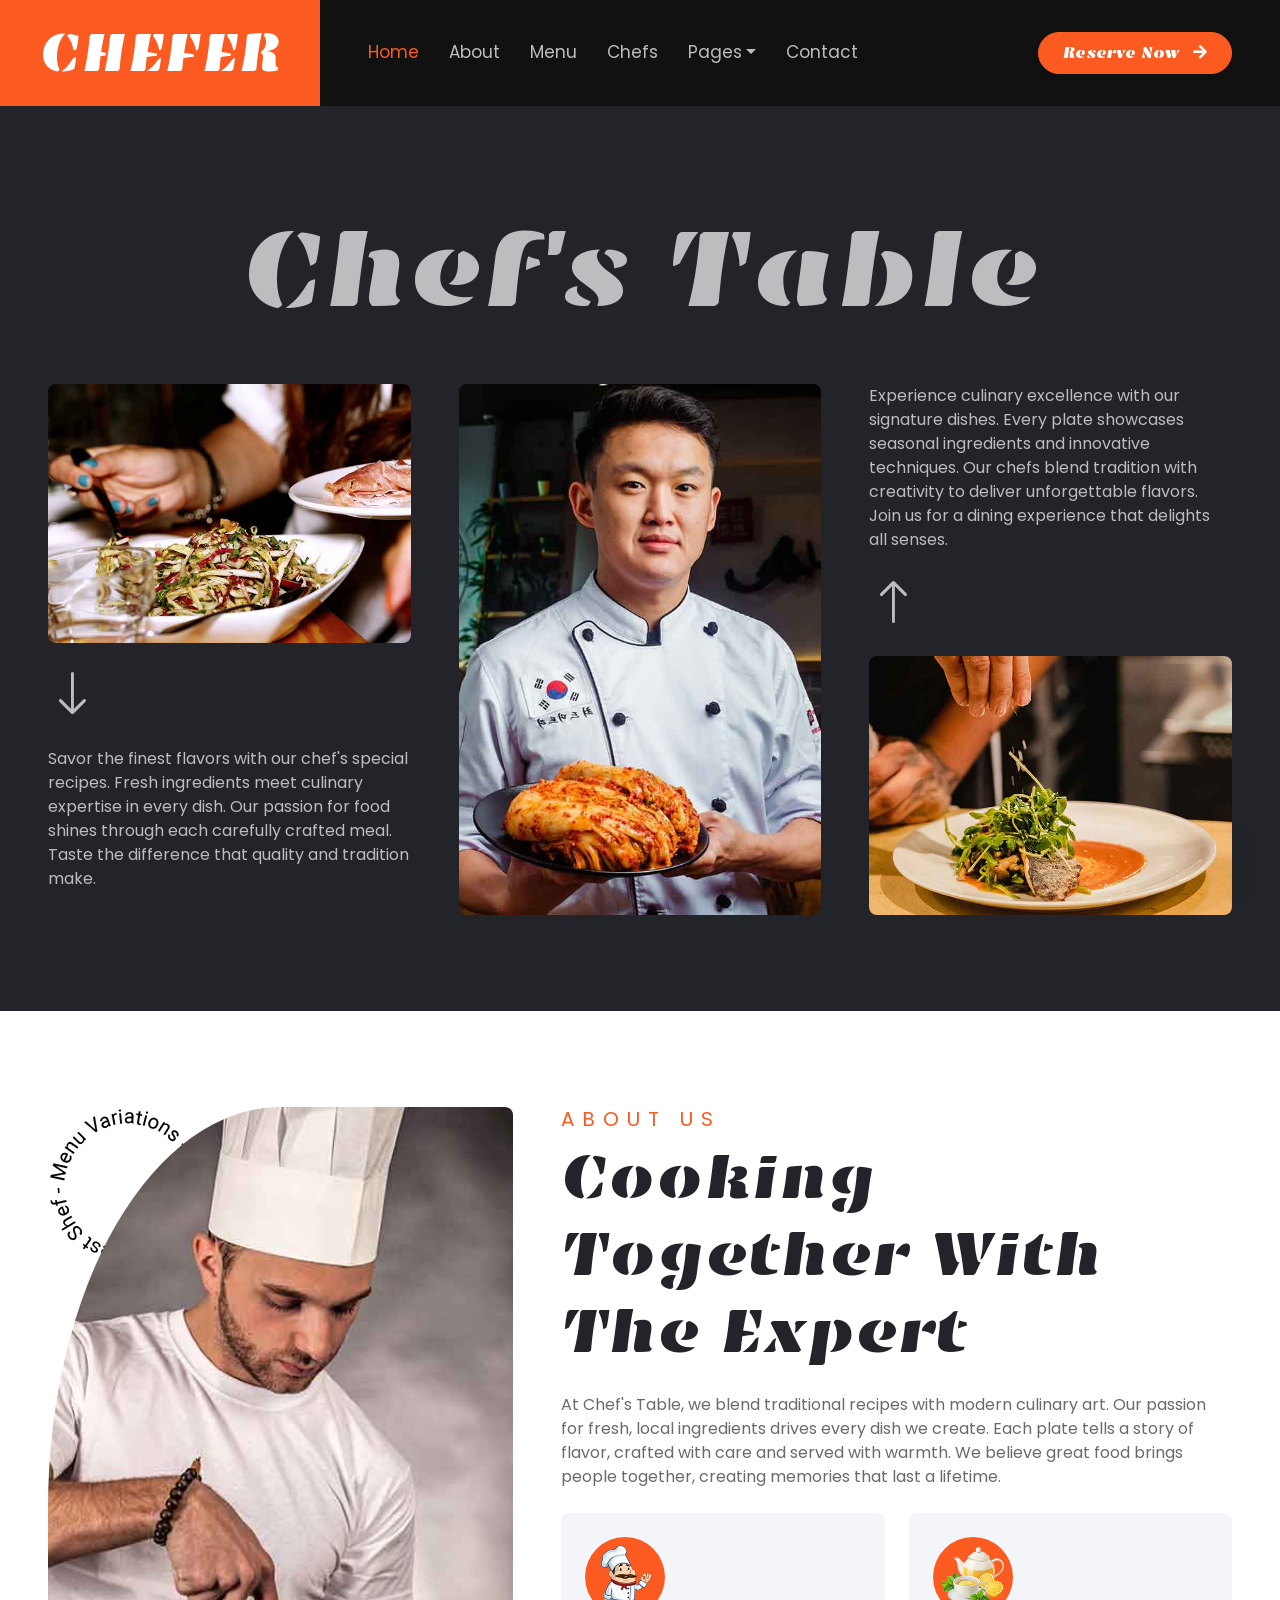
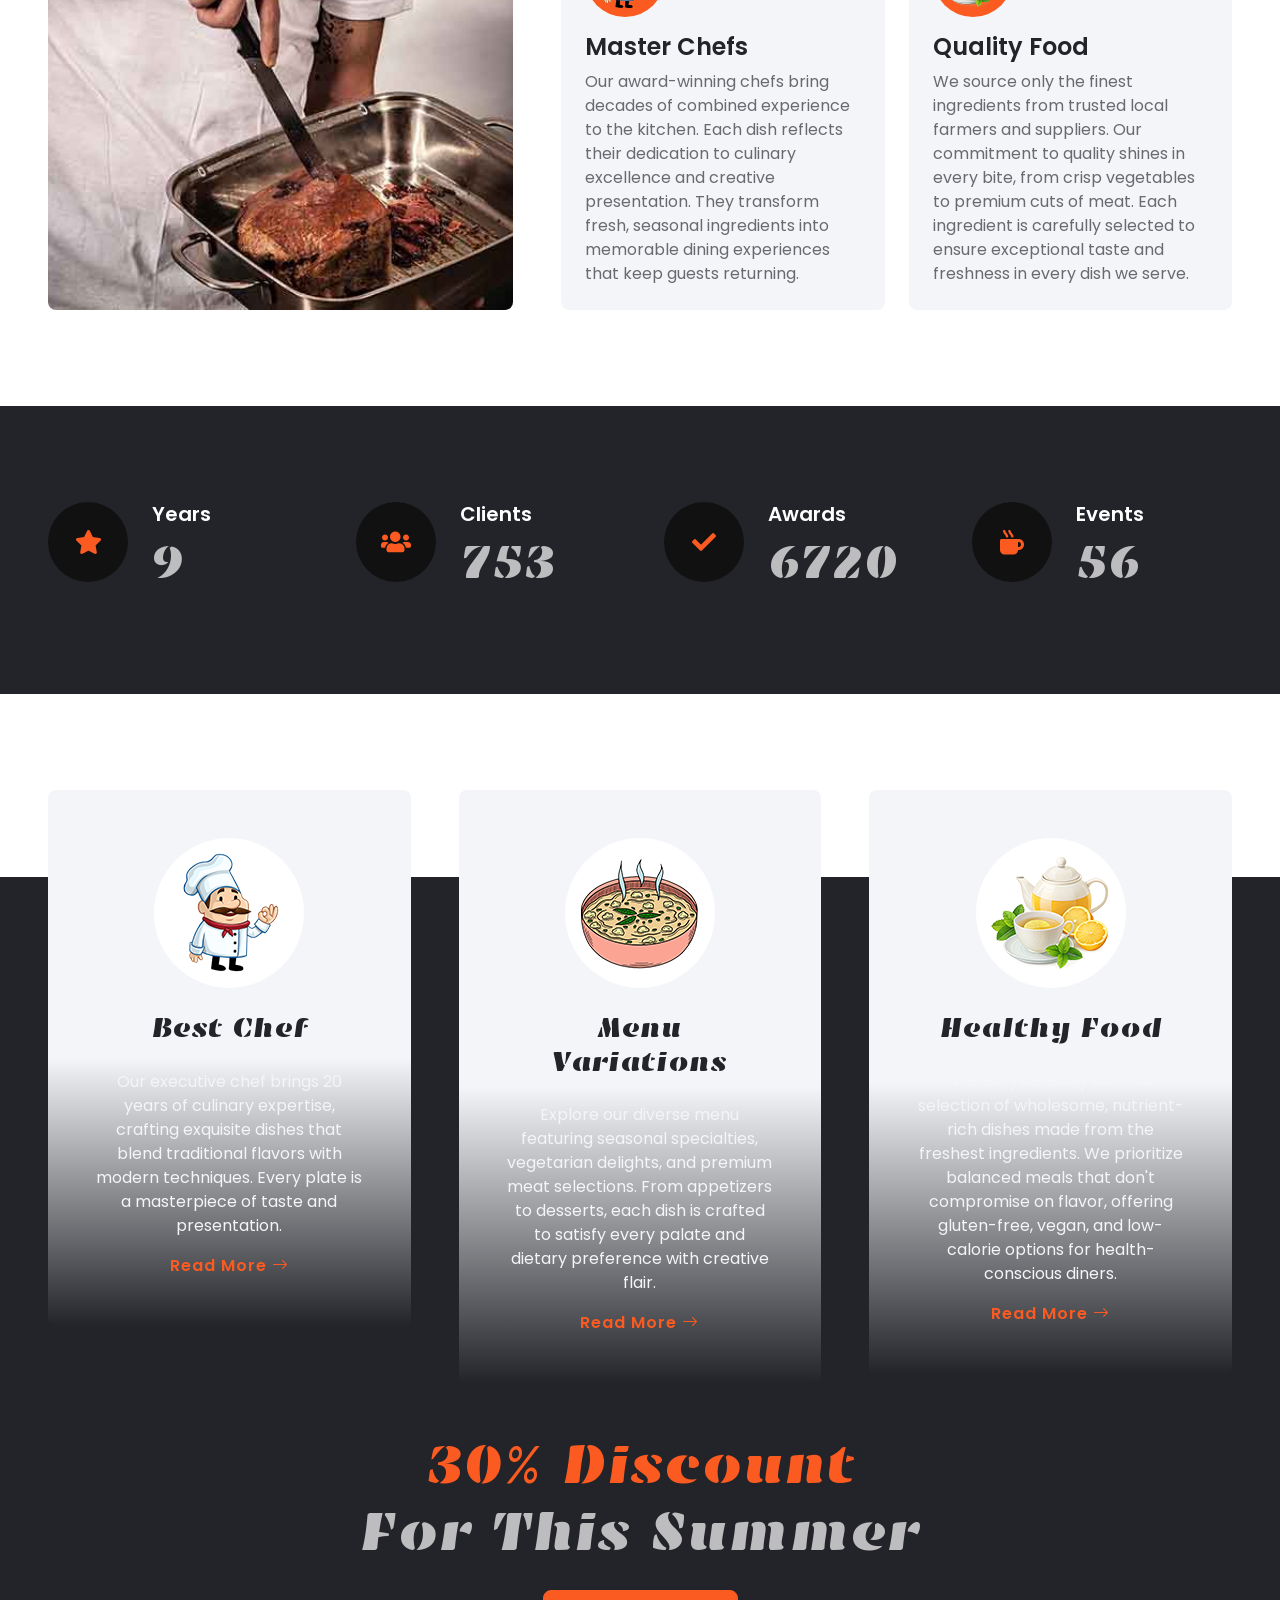
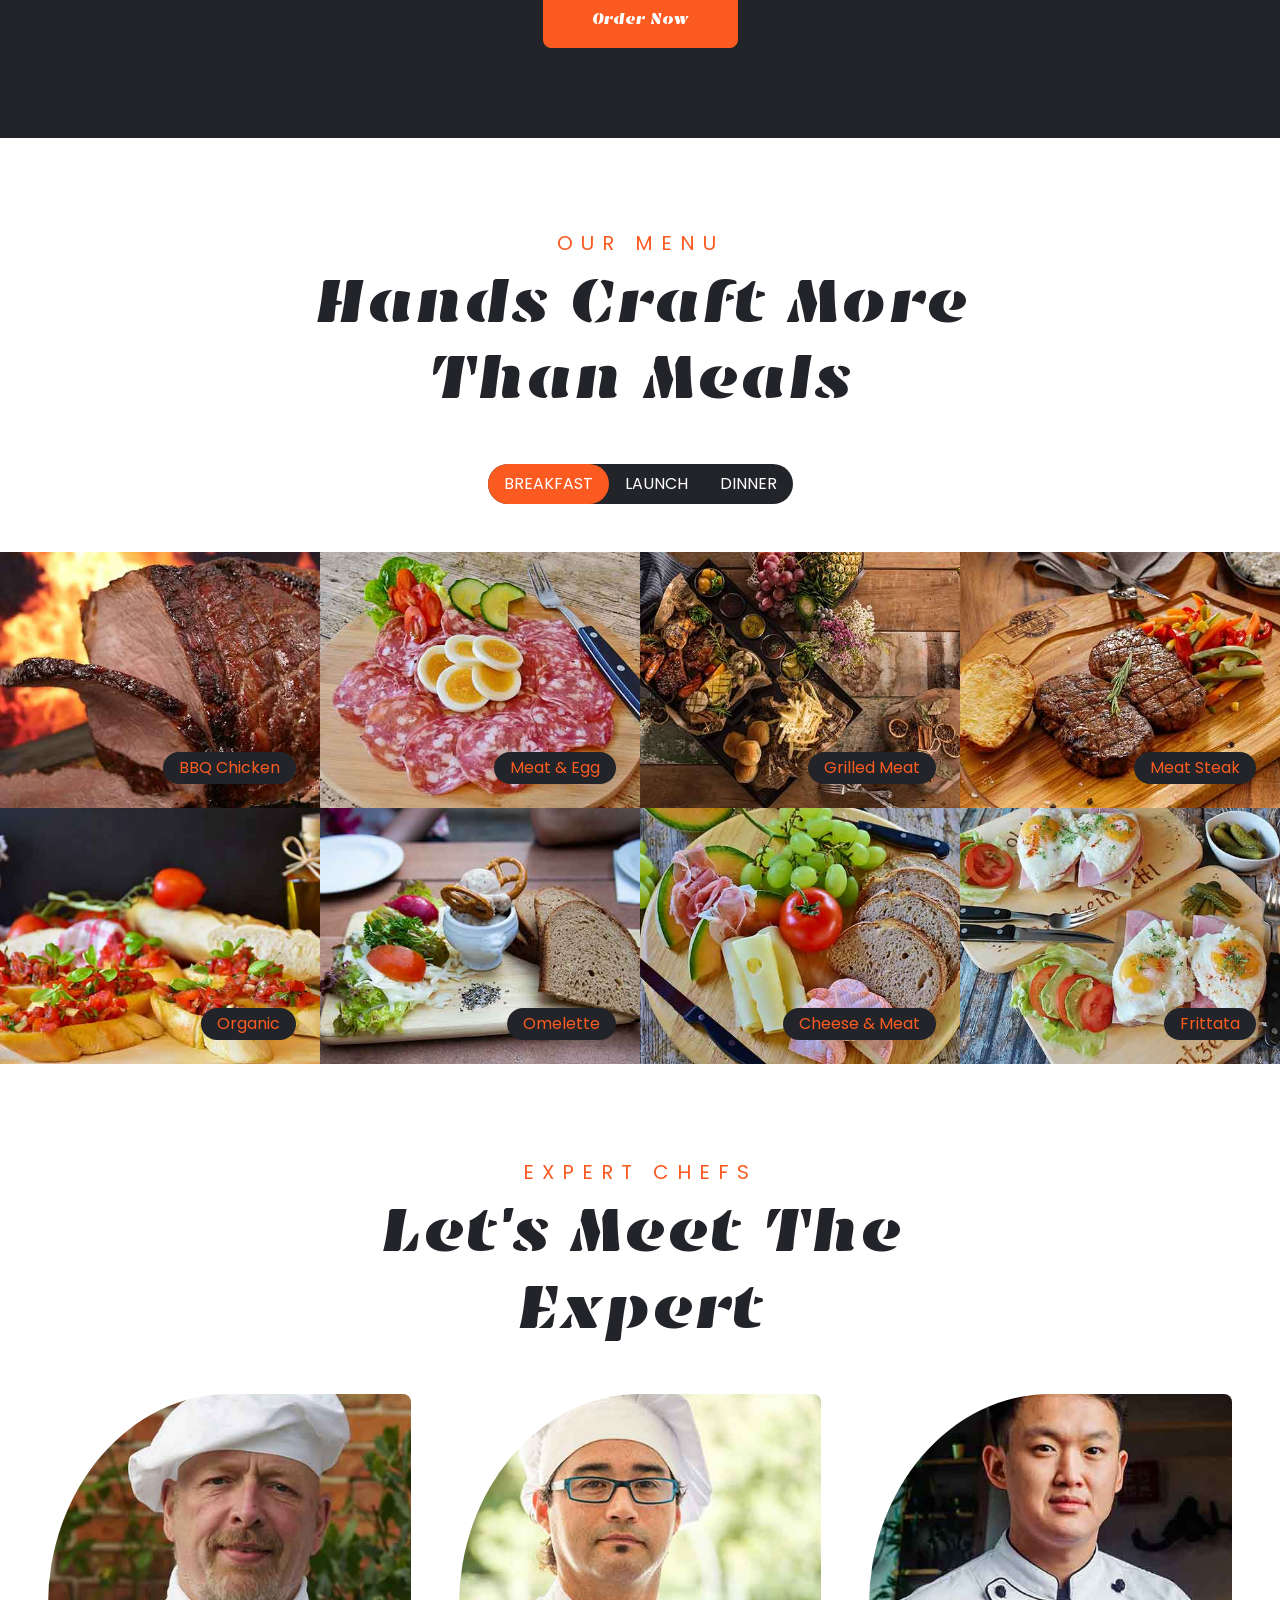
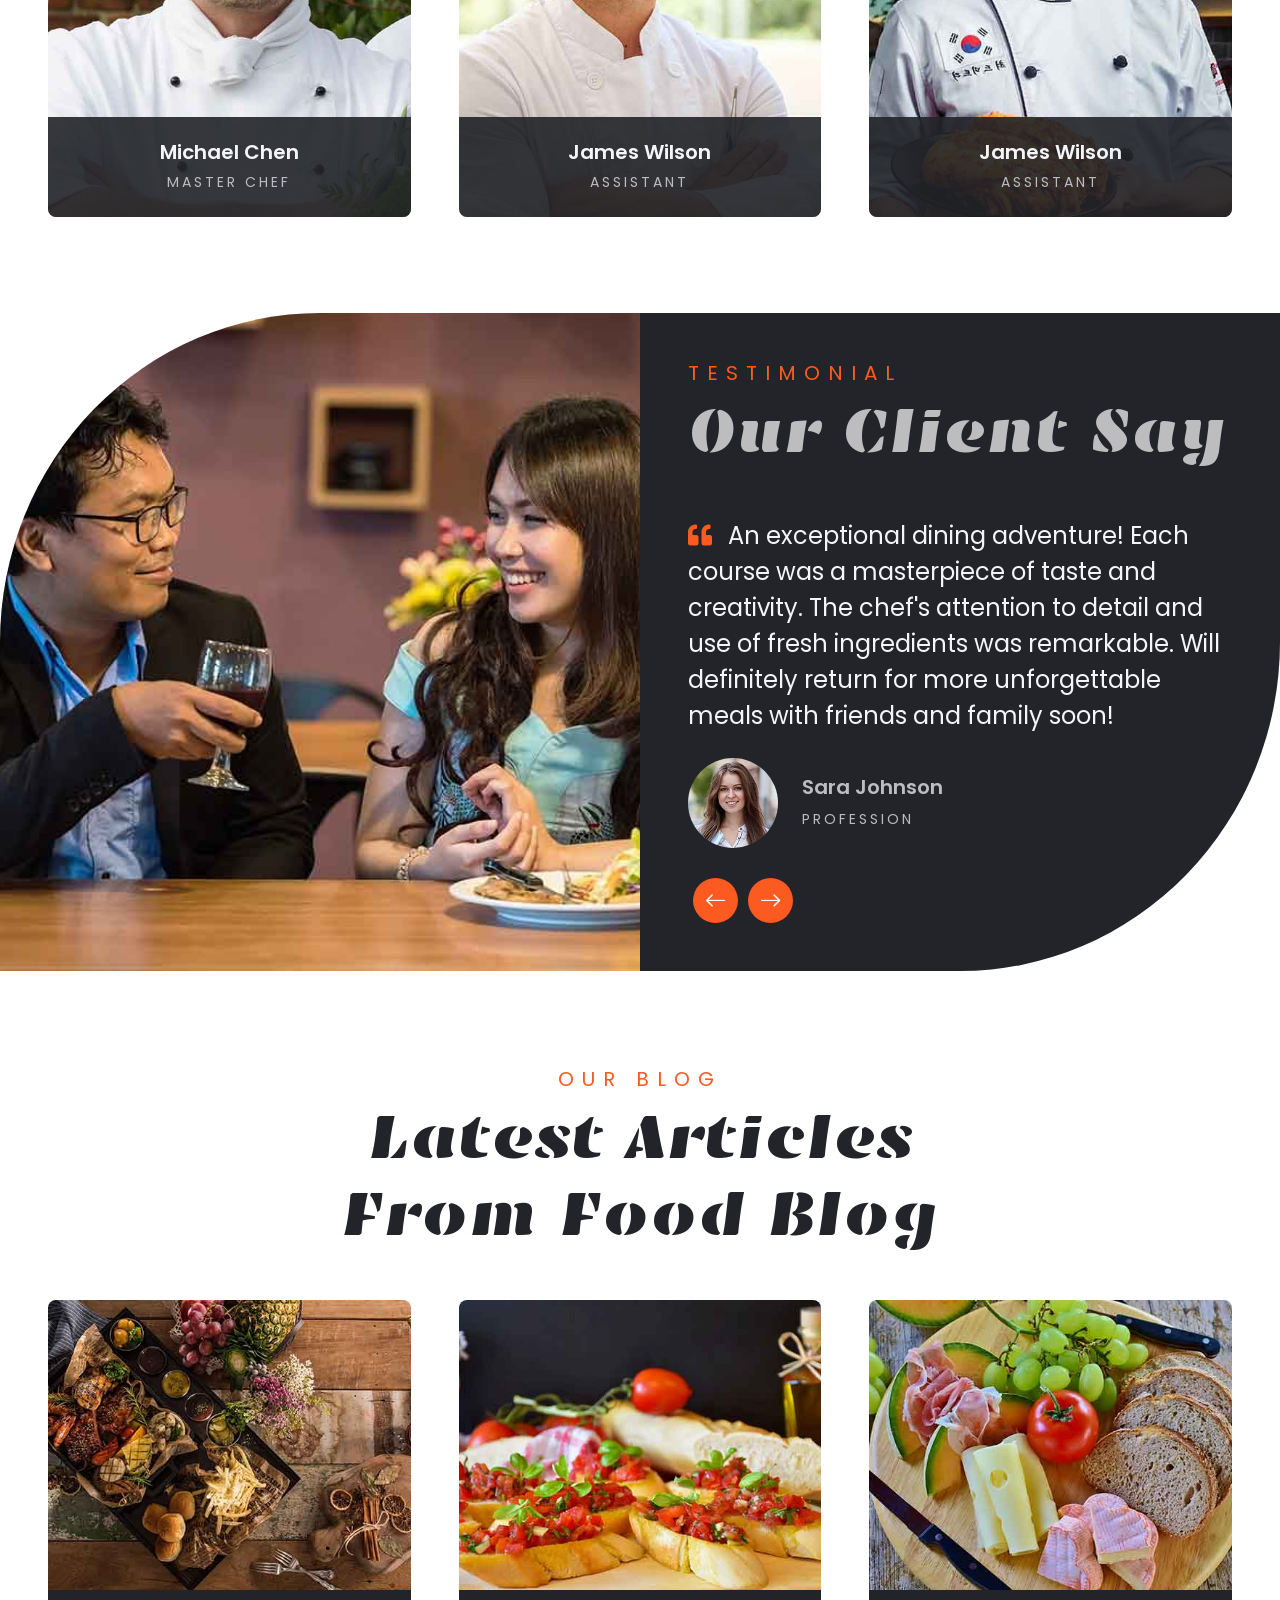
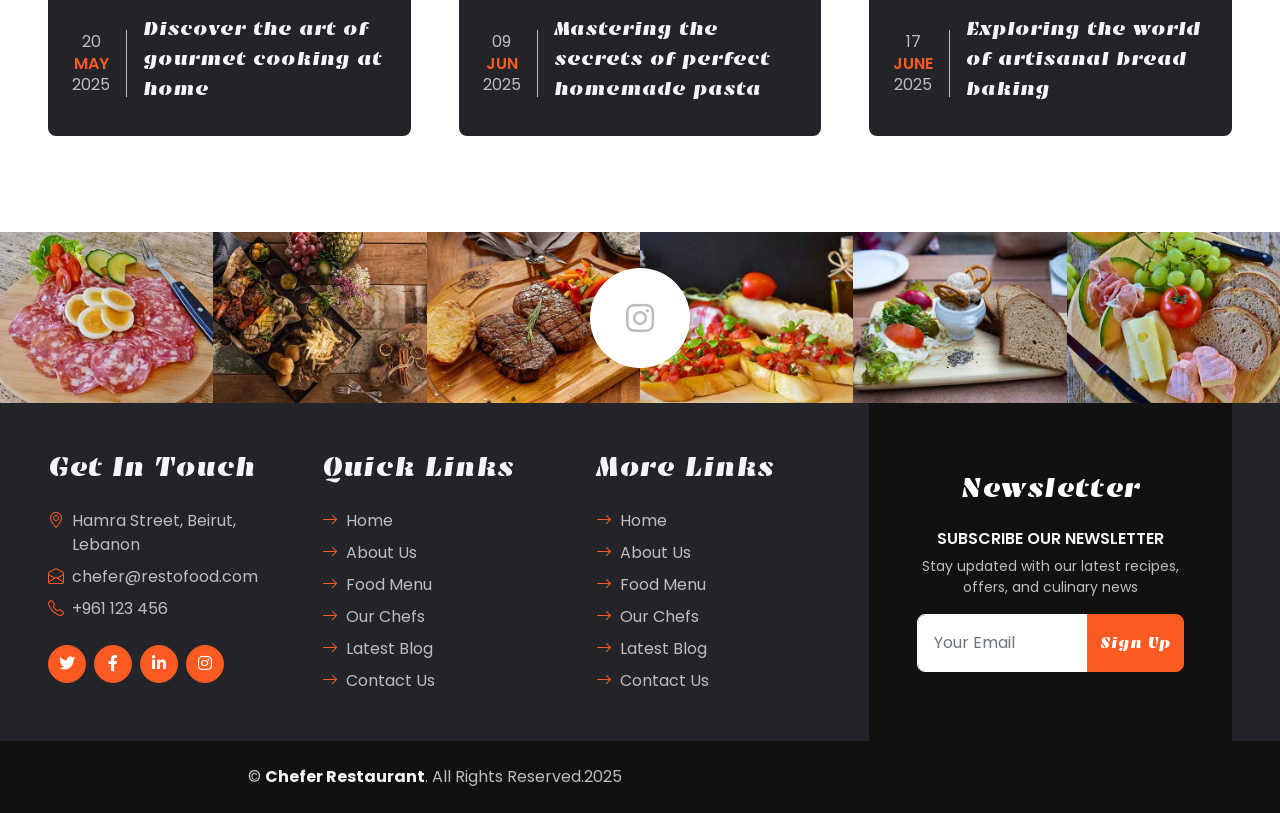
==== index.html @ e6d43dec "Initial commit" ====
<!DOCTYPE html>
<html lang="en">

<head>

    <meta charset="utf-8">
    <title>Chefer | Restaurant</title>
    <meta content="width=device-width, initial-scale=1.0" name="viewport">
    <meta content="Chefer, restaurant, fine dining, lebanese cuisine, middle eastern food, gourmet food, restaurant in [Your City], best restaurant, authentic lebanese food" name="keywords">
    <meta content="Chefer Restaurant - Experience authentic Lebanese cuisine with a modern twist. A culinary journey through the rich flavors of the Middle East." name="description">


    <!-- Favicon -->
    <link href="img/favicon.ico" rel="icon">

    <!-- Google Web Fonts -->
    <link rel="preconnect" href="https://fonts.googleapis.com">
    <link rel="preconnect" href="https://fonts.gstatic.com" crossorigin>
    <link href="https://fonts.googleapis.com/css2?family=Emblema+One&family=Poppins:wght@400;600&display=swap"
        rel="stylesheet">

    <!-- Icon Font Stylesheet -->
    <link href="https://cdnjs.cloudflare.com/ajax/libs/font-awesome/5.15.0/css/all.min.css" rel="stylesheet">
    <link href="https://cdn.jsdelivr.net/npm/bootstrap-icons@1.4.1/font/bootstrap-icons.css" rel="stylesheet">

    <!-- Libraries Stylesheet -->
    <link href="lib/animate/animate.min.css" rel="stylesheet">
    <link href="lib/owlcarousel/assets/owl.carousel.min.css" rel="stylesheet">

    <!-- Customized Bootstrap Stylesheet -->
    <link href="css/bootstrap.min.css" rel="stylesheet">

    <!-- Website Stylesheet -->
    <link href="css/style.css" rel="stylesheet">
</head>

<body>
    <!-- Spinner Start -->
    <div id="spinner" class="show bg-dark position-fixed translate-middle w-100 vh-100 top-50 start-50 d-flex align-items-center justify-content-center">
        <div class="spinner-border text-primary" role="status" style="width: 3rem; height: 3rem;"></div>
    </div>
    <!-- Spinner End -->


        <!-- Header Start -->
    <div class="container-fluid bg-dark px-0">
        <div class="row gx-0 wow fadeIn" data-wow-delay="0.1s">
            <div class="col-lg-3 bg-primary d-none d-lg-block">
                <a href="index.html"
                    class="navbar-brand w-100 h-100 m-0 p-0 d-flex align-items-center justify-content-center">
                    <h1 class="m-0 display-4 text-white text-uppercase">Chefer</h1>
                </a>
            </div>
            <div class="col-lg-9">
                <nav class="navbar navbar-expand-lg navbar-dark p-3 p-lg-0 px-lg-5" style="background: #111111;">
                    <a href="index.html" class="navbar-brand d-block d-lg-none">
                        <h1 class="m-0 display-4 text-primary text-uppercase">Chefer</h1>
                    </a>
                    <button type="button" class="navbar-toggler" data-bs-toggle="collapse"
                        data-bs-target="#navbarCollapse">
                        <span class="navbar-toggler-icon"></span>
                    </button>
                    <div class="collapse navbar-collapse justify-content-between" id="navbarCollapse">
                        <div class="navbar-nav mr-auto py-0">
                            <a href="index.html" class="nav-item nav-link active">Home</a>
                            <a href="about.html" class="nav-item nav-link">About</a>
                            <a href="menu.html" class="nav-item nav-link">Menu</a>
                            <a href="team.html" class="nav-item nav-link">Chefs</a>
                            <div class="nav-item dropdown">
                                <a href="#" class="nav-link dropdown-toggle" data-bs-toggle="dropdown">Pages</a>
                                <div class="dropdown-menu rounded-0 m-0">
                                    <a href="feature.html" class="dropdown-item">Features</a>
                                    <a href="blog.html" class="dropdown-item">Blog Post</a>
                                    <a href="testimonial.html" class="dropdown-item">Testimonial</a>
                                    <a href="404.html" class="dropdown-item">404 Error</a>
                                </div>
                            </div>
                            <a href="contact.html" class="nav-item nav-link">Contact</a>
                        </div>
                        <div class="d-none d-lg-flex align-items-center py-2">
                            <a href="contact.html" class="btn btn-primary rounded-pill px-4 py-2 ms-2 reserve-btn">
                                Reserve Now <i class="fa fa-arrow-right ms-2"></i>
                            </a>
                            <style>
                                .reserve-btn {
                                    transition: all 0.3s ease;
                                    transform: translateY(0);
                                    box-shadow: 0 4px 6px rgba(0, 0, 0, 0.1);
                                }
                                .reserve-btn:hover {
                                    transform: translateY(-2px);
                                    box-shadow: 0 6px 12px rgba(0, 0, 0, 0.15);
                                }
                                .reserve-btn i {
                                    transition: transform 0.3s ease;
                                }
                                .reserve-btn:hover i {
                                    transform: translateX(3px);
                                }
                            </style>
                        </div>
                    </div>
                </nav>
            </div>
        </div>
    </div>
    <!-- Header End -->


    <!-- Hero Start -->
    <div class="container-fluid p-5 mb-5 bg-dark text-secondary">
        <div class="row g-5 py-5">
            <div class="col-12 wow fadeIn" data-wow-delay="0.1s">
                <h1 class="display-1 text-secondary text-center mb-0">Chef's Table</h1>
            </div>
            <div class="col-lg-4 wow fadeIn" data-wow-delay="0.1s">
                <img class="img-fluid rounded mb-3" src="img/hero-2.jpg">
                <p>
                    <i class="bi bi-arrow-down animate-up-down" style="font-size: 3rem;"></i>
                </p>
                <p class="mb-0">
                    Savor the finest flavors with our chef's special recipes. Fresh ingredients meet culinary expertise in every dish. Our passion for food shines through each carefully crafted meal. Taste the difference that quality and tradition make.
                </p>
            </div>
            <div class="col-lg-4 wow fadeIn" data-wow-delay="0.3s" style="min-height: 500px;">
                <div class="position-relative h-100">
                    <img class="position-absolute w-100 h-100 rounded" src="img/hero-1.jpg" style="object-fit: cover;">
                </div>
            </div>
            <div class="col-lg-4 wow fadeIn" data-wow-delay="0.5s">
                <p>
                    Experience culinary excellence with our signature dishes. Every plate showcases seasonal ingredients and innovative techniques. Our chefs blend tradition with creativity to deliver unforgettable flavors. Join us for a dining experience that delights all senses.
                </p>
                <p>
                    <i class="bi bi-arrow-up animate-up-down" style="font-size: 3rem;"></i>
                </p>
                <img class="img-fluid rounded" src="img/hero-3.jpg">
            </div>
        </div>
    </div>
    <!-- Hero End -->


    <!-- About Start -->
    <div class="container-fluid p-5">
        <div class="row gx-5">
            <div class="col-lg-5 mb-5 mb-lg-0 wow fadeIn" data-wow-delay="0.1s" style="min-height: 500px;">
                <div class="position-relative h-100">
                    <div class="position-absolute top-0 start-0 animate-rotate"
                        style="width: 160px; height: 160px;">
                        <img class="img-fluid" src="img/about-round.jpg" alt="">
                    </div>
                    <img class="position-absolute w-100 h-100 rounded-circle rounded-bottom rounded-end"
                        src="img/about.jpg" style="object-fit: cover;">
                </div>
            </div>
            <div class="col-lg-7">
                <div class="mb-4 wow fadeIn" data-wow-delay="0.2s">
                    <h5 class="section-title">About Us</h5>
                    <h1 class="display-3 mb-0">Cooking Together With The Expert</h1>
                </div>
                <p class="mb-4 wow fadeIn" data-wow-delay="0.3s">At Chef's Table, we blend traditional recipes with modern culinary art. Our passion for fresh, local ingredients drives every dish we create. Each plate tells a story of flavor, crafted with care and served with warmth. We believe great food brings people together, creating memories that last a lifetime.</p>
                <div class="row">
                    <div class="col-sm-6 wow fadeIn" data-wow-delay="0.4s">
                        <div class="bg-light rounded p-4">
                            <img class="img-fluid bg-primary rounded-circle mb-3" src="img/feature-1.png" style="width: 80px; height: 80px;">
                            <h4>Master Chefs</h4>
                            <p class="mb-0">Our award-winning chefs bring decades of combined experience to the kitchen. Each dish reflects their dedication to culinary excellence and creative presentation. They transform fresh, seasonal ingredients into memorable dining experiences that keep guests returning.</p>
                        </div>
                    </div>
                    <div class="col-sm-6 wow fadeIn" data-wow-delay="0.5s">
                        <div class="bg-light rounded p-4">
                            <img class="img-fluid bg-primary rounded-circle mb-3" src="img/feature-3.png" style="width: 80px; height: 80px;">
                            <h4>Quality Food</h4>
                            <p class="mb-0">We source only the finest ingredients from trusted local farmers and suppliers. Our commitment to quality shines in every bite, from crisp vegetables to premium cuts of meat. Each ingredient is carefully selected to ensure exceptional taste and freshness in every dish we serve.</p>
                        </div>
                    </div>
                </div>
            </div>
        </div>
    </div>
    <!-- About End -->


    <!-- Facts Start -->
    <div class="container-fluid bg-dark facts p-5 my-5">
        <div class="row gx-5 gy-4 py-5">
            <div class="col-lg-3 col-md-6 wow fadeIn" data-wow-delay="0.1s">
                <div class="d-flex">
                    <div class="rounded-circle d-flex align-items-center justify-content-center mb-3"
                        style="width: 80px; height: 80px; background: #111111;">
                        <i class="fa fa-star fs-4 text-primary"></i>
                    </div>
                    <div class="ps-4">
                        <h5 class="text-white">Years</h5>
                        <h1 class="display-5 text-secondary mb-0" data-toggle="counter-up">17</h1>
                    </div>
                </div>
            </div>
            <div class="col-lg-3 col-md-6 wow fadeIn" data-wow-delay="0.2s">
                <div class="d-flex">
                    <div class="rounded-circle d-flex align-items-center justify-content-center mb-3"
                        style="width: 80px; height: 80px; background: #111111;">
                        <i class="fa fa-users fs-4 text-primary"></i>
                    </div>
                    <div class="ps-4">
                        <h5 class="text-white">Clients</h5>
                        <h1 class="display-5 text-secondary mb-0" data-toggle="counter-up">1344</h1>
                    </div>
                </div>
            </div>
            <div class="col-lg-3 col-md-6 wow fadeIn" data-wow-delay="0.3s">
                <div class="d-flex">
                    <div class="rounded-circle d-flex align-items-center justify-content-center mb-3"
                        style="width: 80px; height: 80px; background: #111111;">
                        <i class="fa fa-check fs-4 text-primary"></i>
                    </div>
                    <div class="ps-4">
                        <h5 class="text-white">Awards</h5>
                        <h1 class="display-5 text-secondary mb-0" data-toggle="counter-up">12000</h1>
                    </div>
                </div>
            </div>
            <div class="col-lg-3 col-md-6 wow fadeIn" data-wow-delay="0.4s">
                <div class="d-flex">
                    <div class="rounded-circle d-flex align-items-center justify-content-center mb-3"
                        style="width: 80px; height: 80px; background: #111111;">
                        <i class="fa fa-mug-hot fs-4 text-primary"></i>
                    </div>
                    <div class="ps-4">
                        <h5 class="text-white">Events</h5>
                        <h1 class="display-5 text-secondary mb-0" data-toggle="counter-up">100</h1>
                    </div>
                </div>
            </div>
        </div>
    </div>
    <!-- Facts End -->


    <!-- Feature Start -->
    <div class="container-fluid feature position-relative p-5 pb-0 mt-5">
        <div class="row g-5 gb-5">
            <div class="col-lg-4 col-md-6 wow fadeIn" data-wow-delay="0.1s">
                <div class="feature-item rounded text-center p-5">
                    <img class="img-fluid bg-white rounded-circle" src="img/feature-1.png" style="width: 150px; height: 150px;">
                    <h3 class="my-4">Best Chef</h3>
                    <p class="text-light">Our executive chef brings 20 years of culinary expertise, crafting exquisite dishes that blend traditional flavors with modern techniques. Every plate is a masterpiece of taste and presentation.</p>
                    <a class="font-body" style="letter-spacing: 1px;" href="">Read More <i
                            class="bi bi-arrow-right"></i></a>
                </div>
            </div>
            <div class="col-lg-4 col-md-6 wow fadeIn" data-wow-delay="0.3s">
                <div class="feature-item rounded text-center p-5">
                    <img class="img-fluid bg-white rounded-circle" src="img/feature-2.png" style="width: 150px; height: 150px;">
                    <h3 class="my-4">Menu Variations</h3>
                    <p class="text-light">Explore our diverse menu featuring seasonal specialties, vegetarian delights, and premium meat selections. From appetizers to desserts, each dish is crafted to satisfy every palate and dietary preference with creative flair.</p>
                    <a class="font-body" style="letter-spacing: 1px;" href="">Read More <i
                            class="bi bi-arrow-right"></i></a>
                </div>
            </div>
            <div class="col-lg-4 col-md-6 wow fadeIn" data-wow-delay="0.5s">
                <div class="feature-item rounded text-center p-5">
                    <img class="img-fluid bg-white rounded-circle" src="img/feature-3.png" style="width: 150px; height: 150px;">
                    <h3 class="my-4">Healthy Food</h3>
                    <p class="text-light">Nourish your body with our selection of wholesome, nutrient-rich dishes made from the freshest ingredients. We prioritize balanced meals that don't compromise on flavor, offering gluten-free, vegan, and low-calorie options for health-conscious diners.</p>
                    <a class="font-body" style="letter-spacing: 1px;" href="">Read More <i
                            class="bi bi-arrow-right"></i></a>
                </div>
            </div>
            <div class="col-lg-12 col-md-6 text-center wow fadeIn" data-wow-delay="0.1s">
                <h1 class="display-4 text-secondary mb-4"><span class="text-primary">30% Discount</span><br> For This Summer</h1>
                <a href="" class="btn btn-primary py-3 px-5">Order Now</a>
            </div>
        </div>
    </div>
    <!-- Feature End -->


    <!-- Menu Start -->
    <div class="container-fluid menu py-5 px-0">
        <div class="mb-5 text-center wow fadeIn" data-wow-delay="0.1s" style="max-width: 700px; margin: auto;">
            <h5 class="section-title">Our Menu</h5>
            <h1 class="display-3 mb-0">Hands Craft More Than Meals</h1>
        </div>
        <div class="tab-class text-center">
            <ul class="nav nav-pills d-inline-flex justify-content-center bg-dark text-uppercase rounded-pill mb-5 wow fadeIn" data-wow-delay="0.2s">
                <li class="nav-item">
                    <a class="nav-link rounded-pill text-white active" data-bs-toggle="pill" href="#tab-1">Breakfast</a>
                </li>
                <li class="nav-item">
                    <a class="nav-link rounded-pill text-white" data-bs-toggle="pill" href="#tab-2">Launch</a>
                </li>
                <li class="nav-item">
                    <a class="nav-link rounded-pill text-white" data-bs-toggle="pill" href="#tab-3">Dinner</a>
                </li>
            </ul>
            <div class="tab-content">
                <div id="tab-1" class="tab-pane fade show p-0 active">
                    <div class="row g-0">
                        <div class="col-lg-3 col-md-4 col-sm-6 wow fadeIn" data-wow-delay="0.1s">
                            <div class="position-relative">
                                <img class="img-fluid" src="img/menu-1.jpg" alt="">
                                <div
                                    class="position-absolute bottom-0 end-0 mb-4 me-4 py-1 px-3 bg-dark rounded-pill text-primary">
                                    BBQ Chicken</div>
                            </div>
                        </div>
                        <div class="col-lg-3 col-md-4 col-sm-6 wow fadeIn" data-wow-delay="0.2s">
                            <div class="position-relative">
                                <img class="img-fluid" src="img/menu-2.jpg" alt="">
                                <div
                                    class="position-absolute bottom-0 end-0 mb-4 me-4 py-1 px-3 bg-dark rounded-pill text-primary">
                                    Meat & Egg</div>
                            </div>
                        </div>
                        <div class="col-lg-3 col-md-4 col-sm-6 wow fadeIn" data-wow-delay="0.3s">
                            <div class="position-relative">
                                <img class="img-fluid" src="img/menu-3.jpg" alt="">
                                <div
                                    class="position-absolute bottom-0 end-0 mb-4 me-4 py-1 px-3 bg-dark rounded-pill text-primary">
                                    Grilled Meat</div>
                            </div>
                        </div>
                        <div class="col-lg-3 col-md-4 col-sm-6 wow fadeIn" data-wow-delay="0.4s">
                            <div class="position-relative">
                                <img class="img-fluid" src="img/menu-4.jpg" alt="">
                                <div
                                    class="position-absolute bottom-0 end-0 mb-4 me-4 py-1 px-3 bg-dark rounded-pill text-primary">
                                    Meat Steak</div>
                            </div>
                        </div>
                        <div class="col-lg-3 col-md-4 col-sm-6 wow fadeIn" data-wow-delay="0.5s">
                            <div class="position-relative">
                                <img class="img-fluid" src="img/menu-5.jpg" alt="">
                                <div
                                    class="position-absolute bottom-0 end-0 mb-4 me-4 py-1 px-3 bg-dark rounded-pill text-primary">
                                    Organic</div>
                            </div>
                        </div>
                        <div class="col-lg-3 col-md-4 col-sm-6 wow fadeIn" data-wow-delay="0.6s">
                            <div class="position-relative">
                                <img class="img-fluid" src="img/menu-6.jpg" alt="">
                                <div
                                    class="position-absolute bottom-0 end-0 mb-4 me-4 py-1 px-3 bg-dark rounded-pill text-primary">
                                    Omelette</div>
                            </div>
                        </div>
                        <div class="col-lg-3 col-md-4 col-sm-6 wow fadeIn" data-wow-delay="0.7s">
                            <div class="position-relative">
                                <img class="img-fluid" src="img/menu-7.jpg" alt="">
                                <div
                                    class="position-absolute bottom-0 end-0 mb-4 me-4 py-1 px-3 bg-dark rounded-pill text-primary">
                                    Cheese & Meat</div>
                            </div>
                        </div>
                        <div class="col-lg-3 col-md-4 col-sm-6 wow fadeIn" data-wow-delay="0.8s">
                            <div class="position-relative">
                                <img class="img-fluid" src="img/menu-8.jpg" alt="">
                                <div
                                    class="position-absolute bottom-0 end-0 mb-4 me-4 py-1 px-3 bg-dark rounded-pill text-primary">
                                    Frittata</div>
                            </div>
                        </div>
                    </div>
                </div>
                
                <div id="tab-2" class="tab-pane fade p-0">
                    <div class="row g-0">
                        <div class="col-lg-3 col-md-4 col-sm-6">
                            <div class="position-relative">
                                <img class="img-fluid" src="img/menu-2.jpg" alt="">
                                <div
                                    class="position-absolute bottom-0 end-0 mb-4 me-4 py-1 px-3 bg-dark rounded-pill text-primary">
                                    Carnivore’s Brunch</div>
                            </div>
                        </div>
                        <div class="col-lg-3 col-md-4 col-sm-6">
                            <div class="position-relative">
                                <img class="img-fluid" src="img/menu-3.jpg" alt="">
                                <div
                                    class="position-absolute bottom-0 end-0 mb-4 me-4 py-1 px-3 bg-dark rounded-pill text-primary">
                                    Charcoal Crave</div>
                            </div>
                        </div>
                        <div class="col-lg-3 col-md-4 col-sm-6">
                            <div class="position-relative">
                                <img class="img-fluid" src="img/menu-4.jpg" alt="">
                                <div
                                    class="position-absolute bottom-0 end-0 mb-4 me-4 py-1 px-3 bg-dark rounded-pill text-primary">
                                    Steak Meat</div>
                            </div>
                        </div>
                        <div class="col-lg-3 col-md-4 col-sm-6">
                            <div class="position-relative">
                                <img class="img-fluid" src="img/menu-5.jpg" alt="">
                                <div
                                    class="position-absolute bottom-0 end-0 mb-4 me-4 py-1 px-3 bg-dark rounded-pill text-primary">
                                    Tangy Torch</div>
                            </div>
                        </div>
                        <div class="col-lg-3 col-md-4 col-sm-6">
                            <div class="position-relative">
                                <img class="img-fluid" src="img/menu-6.jpg" alt="">
                                <div
                                    class="position-absolute bottom-0 end-0 mb-4 me-4 py-1 px-3 bg-dark rounded-pill text-primary">
                                    Deviled Eggs</div>
                            </div>
                        </div>
                        <div class="col-lg-3 col-md-4 col-sm-6">
                            <div class="position-relative">
                                <img class="img-fluid" src="img/menu-7.jpg" alt="">
                                <div
                                    class="position-absolute bottom-0 end-0 mb-4 me-4 py-1 px-3 bg-dark rounded-pill text-primary">
                                    Avocado Ammo</div>
                            </div>
                        </div>
                        <div class="col-lg-3 col-md-4 col-sm-6">
                            <div class="position-relative">
                                <img class="img-fluid" src="img/menu-8.jpg" alt="">
                                <div
                                    class="position-absolute bottom-0 end-0 mb-4 me-4 py-1 px-3 bg-dark rounded-pill text-primary">
                                    Veggie Nest</div>
                            </div>
                        </div>
                        <div class="col-lg-3 col-md-4 col-sm-6">
                            <div class="position-relative">
                                <img class="img-fluid" src="img/menu-1.jpg" alt="">
                                <div
                                    class="position-absolute bottom-0 end-0 mb-4 me-4 py-1 px-3 bg-dark rounded-pill text-primary">
                                    BBQ Chicken</div>
                            </div>
                        </div>
                    </div>
                </div>
                <div id="tab-3" class="tab-pane fade p-0">
                    <div class="row g-0">
                        <div class="col-lg-3 col-md-4 col-sm-6">
                            <div class="position-relative">
                                <img class="img-fluid" src="img/menu-3.jpg" alt="">
                                <div
                                    class="position-absolute bottom-0 end-0 mb-4 me-4 py-1 px-3 bg-dark rounded-pill text-primary">
                                    Flame Frame</div>
                            </div>
                        </div>
                        <div class="col-lg-3 col-md-4 col-sm-6">
                            <div class="position-relative">
                                <img class="img-fluid" src="img/menu-4.jpg" alt="">
                                <div
                                    class="position-absolute bottom-0 end-0 mb-4 me-4 py-1 px-3 bg-dark rounded-pill text-primary">
                                    Meat Steak</div>
                            </div>
                        </div>
                        <div class="col-lg-3 col-md-4 col-sm-6">
                            <div class="position-relative">
                                <img class="img-fluid" src="img/menu-5.jpg" alt="">
                                <div
                                    class="position-absolute bottom-0 end-0 mb-4 me-4 py-1 px-3 bg-dark rounded-pill text-primary">
                                    Onion Tango Wrap</div>
                            </div>
                        </div>
                        <div class="col-lg-3 col-md-4 col-sm-6">
                            <div class="position-relative">
                                <img class="img-fluid" src="img/menu-6.jpg" alt="">
                                <div
                                    class="position-absolute bottom-0 end-0 mb-4 me-4 py-1 px-3 bg-dark rounded-pill text-primary">
                                    Green Yolk Stack</div>
                            </div>
                        </div>
                        <div class="col-lg-3 col-md-4 col-sm-6">
                            <div class="position-relative">
                                <img class="img-fluid" src="img/menu-7.jpg" alt="">
                                <div
                                    class="position-absolute bottom-0 end-0 mb-4 me-4 py-1 px-3 bg-dark rounded-pill text-primary">
                                    Muscle Toast</div>
                            </div>
                        </div>
                        <div class="col-lg-3 col-md-4 col-sm-6">
                            <div class="position-relative">
                                <img class="img-fluid" src="img/menu-8.jpg" alt="">
                                <div
                                    class="position-absolute bottom-0 end-0 mb-4 me-4 py-1 px-3 bg-dark rounded-pill text-primary">
                                    The Garden Melt</div>
                            </div>
                        </div>
                        <div class="col-lg-3 col-md-4 col-sm-6">
                            <div class="position-relative">
                                <img class="img-fluid" src="img/menu-1.jpg" alt="">
                                <div
                                    class="position-absolute bottom-0 end-0 mb-4 me-4 py-1 px-3 bg-dark rounded-pill text-primary">
                                    BBQ Chicken</div>
                            </div>
                        </div>
                        <div class="col-lg-3 col-md-4 col-sm-6">
                            <div class="position-relative">
                                <img class="img-fluid" src="img/menu-2.jpg" alt="">
                                <div
                                    class="position-absolute bottom-0 end-0 mb-4 me-4 py-1 px-3 bg-dark rounded-pill text-primary">
                                    Sunny Meat-Up</div>
                            </div>
                        </div>
                    </div>
                </div>
            </div>
        </div>
    </div>
    <!-- Menu End -->


    <!-- Team Start -->
    <div class="container-fluid p-5">
        <div class="mb-5 text-center wow fadeIn" data-wow-delay="0.1s" style="max-width: 700px; margin: auto;">
            <h5 class="section-title">Expert Chefs</h5>
            <h1 class="display-3 mb-0">Let's Meet The Expert</h1>
        </div>
        <div class="row g-5">
            <div class="col-lg-4 col-md-6 wow fadeIn" data-wow-delay="0.1s">
                <div class="team-item position-relative">
                    <div class="position-relative overflow-hidden rounded-circle rounded-bottom rounded-end">
                        <img class="img-fluid w-100" src="img/team-1.jpg" alt="">
                        <div class="team-overlay">
                            <div class="d-flex align-items-center justify-content-start">
                                <a class="btn btn-light btn-square rounded-circle mx-1" href="#"><i
                                        class="fab fa-twitter"></i></a>
                                <a class="btn btn-light btn-square rounded-circle mx-1" href="#"><i
                                        class="fab fa-facebook-f"></i></a>
                                <a class="btn btn-light btn-square rounded-circle mx-1" href="#"><i
                                        class="fab fa-linkedin-in"></i></a>
                            </div>
                        </div>
                    </div>
                    <div class="position-absolute start-0 bottom-0 d-flex flex-column justify-content-center w-100 rounded-bottom text-center"
                        style="height: 100px; background: rgba(34, 36, 41, .9);">
                        <h5 class="text-light">Michael Chen</h5>
                        <p class="small text-uppercase text-secondary m-0" style="letter-spacing: 3px;">Master Chef</p>
                    </div>
                </div>
            </div>
            <div class="col-lg-4 col-md-6 wow fadeIn" data-wow-delay="0.3s">
                <div class="team-item position-relative">
                    <div class="position-relative overflow-hidden rounded-circle rounded-bottom rounded-end">
                        <img class="img-fluid w-100" src="img/team-2.jpg" alt="">
                        <div class="team-overlay">
                            <div class="d-flex align-items-center justify-content-start">
                                <a class="btn btn-light btn-square rounded-circle mx-1" href="#"><i
                                        class="fab fa-twitter"></i></a>
                                <a class="btn btn-light btn-square rounded-circle mx-1" href="#"><i
                                        class="fab fa-facebook-f"></i></a>
                                <a class="btn btn-light btn-square rounded-circle mx-1" href="#"><i
                                        class="fab fa-linkedin-in"></i></a>
                            </div>
                        </div>
                    </div>
                    <div class="position-absolute start-0 bottom-0 d-flex flex-column justify-content-center w-100 rounded-bottom text-center"
                        style="height: 100px; background: rgba(34, 36, 41, .9);">
                        <h5 class="text-light">James Wilson</h5>
                        <p class="small text-uppercase text-secondary m-0" style="letter-spacing: 3px;">Assistant</p>
                    </div>
                </div>
            </div>
            <div class="col-lg-4 col-md-6 wow fadeIn" data-wow-delay="0.5s">
                <div class="team-item position-relative">
                    <div class="position-relative overflow-hidden rounded-circle rounded-bottom rounded-end">
                        <img class="img-fluid w-100" src="img/team-3.jpg" alt="">
                        <div class="team-overlay">
                            <div class="d-flex align-items-center justify-content-start">
                                <a class="btn btn-light btn-square rounded-circle mx-1" href="#"><i
                                        class="fab fa-twitter"></i></a>
                                <a class="btn btn-light btn-square rounded-circle mx-1" href="#"><i
                                        class="fab fa-facebook-f"></i></a>
                                <a class="btn btn-light btn-square rounded-circle mx-1" href="#"><i
                                        class="fab fa-linkedin-in"></i></a>
                            </div>
                        </div>
                    </div>
                    <div class="position-absolute start-0 bottom-0 d-flex flex-column justify-content-center w-100 rounded-bottom text-center"
                        style="height: 100px; background: rgba(34, 36, 41, .9);">
                        <h5 class="text-light">James Wilson</h5>
                        <p class="small text-uppercase text-secondary m-0" style="letter-spacing: 3px;">Assistant</p>
                    </div>
                </div>
            </div>
        </div>
    </div>
    <!-- Team End -->


    <!-- Testimonial Start -->
    <div class="container-fluid p-0 my-5">
        <div class="row g-0">
            <div class="col-lg-6 wow fadeIn" data-wow-delay="0.1s" style="min-height: 500px;">
                <div class="h-100 position-relative overflow-hidden" style="border-top-left-radius: 50%;">
                    <img class="position-absolute w-100 h-100" src="img/testimonial.jpg" style="object-fit: cover;">
                </div>
            </div>
            <div class="col-lg-6 bg-dark p-5 overflow-hidden wow fadeIn" data-wow-delay="0.3s" style="border-bottom-right-radius: 50%;">
                <div class="mb-5">
                    <h5 class="section-title">Testimonial</h5>
                    <h1 class="display-3 text-secondary mb-0">Our Client Say</h1>
                </div>
                <div class="owl-carousel testimonial-carousel">
                    <div class="testimonial-item">
                        <p class="fs-4 fw-normal text-light mb-4"><i
                                class="fa fa-quote-left text-primary me-3"></i>An exceptional dining adventure! Each course was a masterpiece of taste and creativity. The chef's attention to detail and use of fresh ingredients was remarkable. Will definitely return for more unforgettable meals with friends and family soon!</p>
                        <div class="d-flex align-items-center">
                            <img class="img-fluid rounded-circle" src="img/testimonial-1.jpg" alt="">
                            <div class="ps-4">
                                <h5 class="text-secondary">Sara Johnson</h5>
                                <span class="small text-uppercase text-secondary"
                                    style="letter-spacing: 3px;">Profession</span>
                            </div>
                        </div>
                    </div>
                    <div class="testimonial-item">
                        <p class="fs-4 fw-normal text-light mb-4"><i
                                class="fa fa-quote-left text-primary me-3"></i>An exceptional dining adventure! Each course was a masterpiece of taste and creativity. The chef's attention to detail and use of fresh ingredients was remarkable. Will definitely return for more unforgettable meals with friends and family soon!</p>
                        <div class="d-flex align-items-center">
                            <img class="img-fluid rounded-circle" src="img/testimonial-2.jpg" alt="">
                            <div class="ps-4">
                                <h5 class="text-secondary">Aman Patel</h5>
                                <span class="small text-uppercase text-secondary"
                                    style="letter-spacing: 3px;">Profession</span>
                            </div>
                        </div>
                    </div>
                </div>
            </div>
        </div>
    </div>
    <!-- Testimonial End -->


    <!-- Blog Start -->
    <div class="container-fluid p-5">
        <div class="mb-5 text-center wow fadeIn" data-wow-delay="0.1s" style="max-width: 700px; margin: auto;">
            <h5 class="section-title">Our Blog</h5>
            <h1 class="display-3 mb-0">Latest Articles From Food Blog</h1>
        </div>
        <div class="row g-5">
            <div class="col-lg-4 col-md-6 wow fadeIn" data-wow-delay="0.1s">
                <div class="blog-item">
                    <div class="position-relative overflow-hidden rounded-top">
                        <img class="img-fluid" src="img/menu-3.jpg" alt="">
                    </div>
                    <div class="bg-dark d-flex align-items-center rounded-bottom p-4">
                        <div class="flex-shrink-0 text-center text-secondary border-end border-secondary pe-3 me-3">
                            <span>20</span>
                            <h6 class="text-primary text-uppercase mb-0">May</h6>
                            <span>2025</span>
                        </div>
                        <a class="h5 lh-base text-light" href="">Discover the art of gourmet cooking at home</h4></a>
                    </div>
                </div>
            </div>
            <div class="col-lg-4 col-md-6 wow fadeIn" data-wow-delay="0.3s">
                <div class="blog-item">
                    <div class="position-relative overflow-hidden rounded-top">
                        <img class="img-fluid" src="img/menu-5.jpg" alt="">
                    </div>
                    <div class="bg-dark d-flex align-items-center rounded-bottom p-4">
                        <div class="flex-shrink-0 text-center text-secondary border-end border-secondary pe-3 me-3">
                            <span>09</span>
                            <h6 class="text-primary text-uppercase mb-0">Jun</h6>
                            <span>2025</span>
                        </div>
                        <a class="h5 lh-base text-light" href="">Mastering the secrets of perfect homemade pasta</h4></a>
                    </div>
                </div>
            </div>
            <div class="col-lg-4 col-md-6 wow fadeIn" data-wow-delay="0.5s">
                <div class="blog-item">
                    <div class="position-relative overflow-hidden rounded-top">
                        <img class="img-fluid" src="img/menu-7.jpg" alt="">
                    </div>
                    <div class="bg-dark d-flex align-items-center rounded-bottom p-4">
                        <div class="flex-shrink-0 text-center text-secondary border-end border-secondary pe-3 me-3">
                            <span>17</span>
                            <h6 class="text-primary text-uppercase mb-0">June</h6>
                            <span>2025</span>
                        </div>
                        <a class="h5 lh-base text-light" href="">Exploring the world of artisanal bread baking</h4></a>
                    </div>
                </div>
            </div>
        </div>
    </div>
    <!-- Blog End -->


    <!-- Instagram Start -->
    <div class="container-fluid position-relative instagram p-0 mt-5">
        <a href="" class="d-flex align-items-center justify-content-center position-absolute top-50 start-50 translate-middle bg-white rounded-circle" style="width: 100px; height: 100px; z-index: 1;">
            <i class="fab fa-instagram fa-2x text-secondary"></i>
        </a>
        <div class="row g-0">
            <div class="col-lg-2 col-md-3 col-sm-4 wow fadeIn" data-wow-delay="0.1s">
                <img class="img-fluid" src="img/menu-2.jpg" alt="">
            </div>
            <div class="col-lg-2 col-md-3 col-sm-4 wow fadeIn" data-wow-delay="0.2s">
                <img class="img-fluid" src="img/menu-3.jpg" alt="">
            </div>
            <div class="col-lg-2 col-md-3 col-sm-4 wow fadeIn" data-wow-delay="0.3s">
                <img class="img-fluid" src="img/menu-4.jpg" alt="">
            </div>
            <div class="col-lg-2 col-md-3 col-sm-4 wow fadeIn" data-wow-delay="0.4s">
                <img class="img-fluid" src="img/menu-5.jpg" alt="">
            </div>
            <div class="col-lg-2 col-md-3 col-sm-4 wow fadeIn" data-wow-delay="0.5s">
                <img class="img-fluid" src="img/menu-6.jpg" alt="">
            </div>
            <div class="col-lg-2 col-md-3 col-sm-4 wow fadeIn" data-wow-delay="0.6s">
                <img class="img-fluid" src="img/menu-7.jpg" alt="">
            </div>
        </div>
    </div>
    <!-- Instagram End -->


            <!-- Footer Start -->
    <div class="container-fluid bg-dark text-secondary px-5">
        <div class="row gx-5 wow fadeIn" data-wow-delay="0.1s">
            <div class="col-lg-8 col-md-6">
                <div class="row gx-5">
                    <div class="col-lg-4 col-md-12 pt-5 mb-5">
                        <h3 class="text-light mb-4">Get In Touch</h3>
                        <div class="d-flex mb-2">
                            <i class="bi bi-geo-alt text-primary me-2"></i>
                            <p class="mb-0">Hamra Street, Beirut, Lebanon</p>
                        </div>
                        <div class="d-flex mb-2">
                            <i class="bi bi-envelope-open text-primary me-2"></i>
                            <p class="mb-0">chefer@restofood.com</p>
                        </div>
                        <div class="d-flex mb-2">
                            <i class="bi bi-telephone text-primary me-2"></i>
                            <p class="mb-0">+961 123 456</p>
                        </div>
                        <div class="d-flex mt-4">
                            <a class="btn btn-primary btn-square rounded-circle me-2" href="https://twitter.com/" target="_blank"><i
                                    class="fab fa-twitter"></i></a>
                            <a class="btn btn-primary btn-square rounded-circle me-2" href="https://www.facebook.com/" target="_blank"><i
                                    class="fab fa-facebook-f"></i></a>
                            <a class="btn btn-primary btn-square rounded-circle me-2" href="https://www.linkedin.com/" target="_blank"><i
                                    class="fab fa-linkedin-in"></i></a>
                            <a class="btn btn-primary btn-square rounded-circle" href="https://www.instagram.com/" target="_blank"><i
                                    class="fab fa-instagram"></i></a>
                        </div>
                    </div>
                    <div class="col-lg-4 col-md-12 pt-0 pt-lg-5 mb-5">
                        <h3 class="text-light mb-4">Quick Links</h3>
                        <div class="d-flex flex-column justify-content-start">
                            <a class="text-secondary mb-2" href="index.html"><i
                                    class="bi bi-arrow-right text-primary me-2"></i>Home</a>
                            <a class="text-secondary mb-2" href="about.html"><i
                                    class="bi bi-arrow-right text-primary me-2"></i>About Us</a>
                            <a class="text-secondary mb-2" href="menu.html"><i
                                    class="bi bi-arrow-right text-primary me-2"></i>Food Menu</a>
                            <a class="text-secondary mb-2" href="team.html"><i
                                    class="bi bi-arrow-right text-primary me-2"></i>Our Chefs</a>
                            <a class="text-secondary mb-2" href="blog.html"><i
                                    class="bi bi-arrow-right text-primary me-2"></i>Latest Blog</a>
                            <a class="text-secondary" href="contact.html"><i
                                    class="bi bi-arrow-right text-primary me-2"></i>Contact Us</a>
                        </div>
                    </div>
                    <div class="col-lg-4 col-md-12 pt-0 pt-lg-5 mb-5">
                        <h3 class="text-light mb-4">More Links</h3>
                        <div class="d-flex flex-column justify-content-start">
                            <a class="text-secondary mb-2" href="index.html"><i
                                    class="bi bi-arrow-right text-primary me-2"></i>Home</a>
                            <a class="text-secondary mb-2" href="about.html"><i
                                    class="bi bi-arrow-right text-primary me-2"></i>About Us</a>
                            <a class="text-secondary mb-2" href="menu.html"><i
                                    class="bi bi-arrow-right text-primary me-2"></i>Food Menu</a>
                            <a class="text-secondary mb-2" href="team.html"><i
                                    class="bi bi-arrow-right text-primary me-2"></i>Our Chefs</a>
                            <a class="text-secondary mb-2" href="blog.html"><i
                                    class="bi bi-arrow-right text-primary me-2"></i>Latest Blog</a>
                            <a class="text-secondary" href="contact.html"><i
                                    class="bi bi-arrow-right text-primary me-2"></i>Contact Us</a>
                        </div>
                    </div>
                </div>
            </div>
            <div class="col-lg-4 col-md-6">
                <div class="d-flex flex-column align-items-center justify-content-center text-center h-100 p-5"
                    style="background: #111111;">
                    <h3 class="text-white mb-4">Newsletter</h3>
                    <h6 class="text-uppercase text-light mb-2">Subscribe Our Newsletter</h6>
                    <p class="small text-secondary">Stay updated with our latest recipes, offers, and culinary news</p>
                    <form action="">
                        <div class="input-group">
                            <input type="text" class="form-control border-white p-3" placeholder="Your Email">
                            <button class="btn btn-primary">Sign Up</button>
                        </div>
                    </form>
                </div>
            </div>
        </div>
    </div>
    <div class="container-fluid py-4 py-lg-0 px-5" style="background: #111111;">
        <div class="row gx-5">
            <div class="col-lg-8">
                <div class="py-lg-4 text-center">
                    <p class="text-secondary mb-0">&copy; <a class="text-light fw-bold" href="#">Chefer Restaurant</a>. All
                        Rights Reserved.2025</p>
                </div>
            </div>
        </div>
    </div>
    <!-- Footer End -->


    <!-- Back to Top -->
    <a href="#" class="btn btn-dark py-3 fs-4 back-to-top"><i class="bi bi-arrow-up"></i></a>


    <!-- JavaScript Libraries -->
    <script src="https://ajax.googleapis.com/ajax/libs/jquery/3.6.4/jquery.min.js"></script>
    <script src="https://cdn.jsdelivr.net/npm/bootstrap@5.0.0/dist/js/bootstrap.bundle.min.js"></script>
    <script src="lib/wow/wow.min.js"></script>
    <script src="lib/easing/easing.min.js"></script>
    <script src="lib/waypoints/waypoints.min.js"></script>
    <script src="lib/counterup/counterup.min.js"></script>
    <script src="lib/owlcarousel/owl.carousel.min.js"></script>

    <!-- Template Javascript -->
    <script src="js/main.js"></script>
</body>

</html>
---- css/style.css ----
#spinner {
    opacity: 0;
    visibility: hidden;
    transition: opacity .5s ease-out, visibility 0s linear .5s;
    z-index: 99999;
}

#spinner.show {
    transition: opacity .5s ease-out, visibility 0s linear 0s;
    visibility: visible;
    opacity: 1;
}

h1,
h2,
h3,
.font-heading {
    font-family: "Emblema One", system-ui;
    font-weight: 400;
    font-style: normal;
}

h4,
h5,
h6,
.font-body {
    font-family: "Poppins", sans-serif;
    font-weight: 600;
    font-style: normal;
}

@media (min-width: 992px) {
    .display-1 {
        font-size: 7rem;
    }
}

.btn {
    font-family: "Emblema One", system-ui;
    transition: .5s;
}

.btn-primary {
    color: #FFFFFF;
}

.btn-square {
    width: 38px;
    height: 38px;
}

.btn-sm-square {
    width: 30px;
    height: 30px;
}

.btn-lg-square {
    width: 48px;
    height: 48px;
}

.btn-square,
.btn-sm-square,
.btn-lg-square {
    padding-left: 0;
    padding-right: 0;
    text-align: center;
}

.back-to-top {
    position: fixed;
    display: none;
    right: 30px;
    bottom: 0;
    border-radius: 0;
    z-index: 99;
}

.navbar-dark .navbar-nav .nav-link {
    margin-right: 30px;
    padding: 40px 0;
    color: var(--bs-secondary);
    font-size: 17px;
    outline: none;
}

.navbar-dark .navbar-nav .nav-link:hover,
.navbar-dark .navbar-nav .nav-link.active {
    color: var(--bs-primary);
}

@media (max-width: 991.98px) {
    .navbar-dark .navbar-nav .nav-link {
        margin-right: 0;
        padding: 10px 0;
    }
}

@media (min-width: 992px) {
    .navbar .nav-item .dropdown-menu {
        display: block;
        visibility: hidden;
        top: 100%;
        transform: rotateX(-75deg);
        transform-origin: 0% 0%;
        transition: .5s;
        opacity: 0;
    }

    .navbar .nav-item:hover .dropdown-menu {
        transform: rotateX(0deg);
        visibility: visible;
        transition: .5s;
        opacity: 1;
    }
}

.section-title {
    color: var(--bs-primary);
    font-weight: 400;
    text-transform: uppercase;
    letter-spacing: .5rem;
}

.animate-up-down {
    position: relative;
    animation: animateUpDown 1s ease infinite;
}

@keyframes animateUpDown { 
    0% { 
        top: 0px;
    }
    50% { 
        top: 10px;
    }
    100% { 
        top: 0px;
    } 
}

.animate-rotate {
    position: absolute;
    animation: animateRotate 8s linear infinite;
}

@keyframes animateRotate { 
    100% { 
        transform: rotate(360deg); 
    } 
}

.bg-hero {
    background: linear-gradient(rgba(34, 36, 41, .8), rgba(34, 36, 41, .8)), url(../img/carousel-1.jpg) top center no-repeat;
    background-size: cover;
}

.feature {
    margin-bottom: 135px;
}

.feature::after {
    position: absolute;
    content: "";
    width: 100%;
    height: calc(100% - 45px);
    top: 135px;
    left: 0;
    background: var(--bs-dark);
    z-index: -1;
}

.feature .feature-item {
    background: linear-gradient(var(--bs-light) 50%, var(--bs-dark));
}

.menu .tab-content img {
    transition: .5s;
}

.menu .tab-content img:hover {
    opacity: .7;
}

.team-item img {
    transform: scale(1.2);
    transition: .5s;
}

.team-item:hover img {
    margin-top: -50px;
    margin-bottom: 50px;
}

.team-item .team-overlay {
    position: absolute;
    top: calc(100% - 100px);
    bottom: 100px;
    left: 0;
    right: 0;
    display: flex;
    align-items: center;
    justify-content: center;
    background: rgba(34, 36, 41, .9);
    transition: .5s;
    opacity: 0;
}

.team-item:hover .team-overlay {
    top: 0;
    opacity: 1;
}

.testimonial-carousel .owl-nav {
    margin-top: 30px;
    display: flex;
    justify-content: start;
}

.testimonial-carousel .owl-nav .owl-prev,
.testimonial-carousel .owl-nav .owl-next {
    position: relative;
    margin: 0 5px;
    width: 45px;
    height: 45px;
    display: flex;
    align-items: center;
    justify-content: center;
    color: #FFFFFF;
    background: var(--bs-primary);
    font-size: 22px;
    border-radius: 45px;
    transition: .5s;
}

.testimonial-carousel .owl-nav .owl-prev:hover,
.testimonial-carousel .owl-nav .owl-next:hover {
    color: var(--bs-dark);
}

.testimonial-carousel .owl-item img {
    width: 90px;
    height: 90px;
}

.blog-item img {
    transition: .5s;
}

.blog-item:hover img {
    transform: scale(1.2);
}

.instagram img {
    transition: .5s;
}

.instagram img:hover {
    opacity: .9;
}

@media (min-width: 991.98px) {
    .credit {
        background: #111111;
    }
}
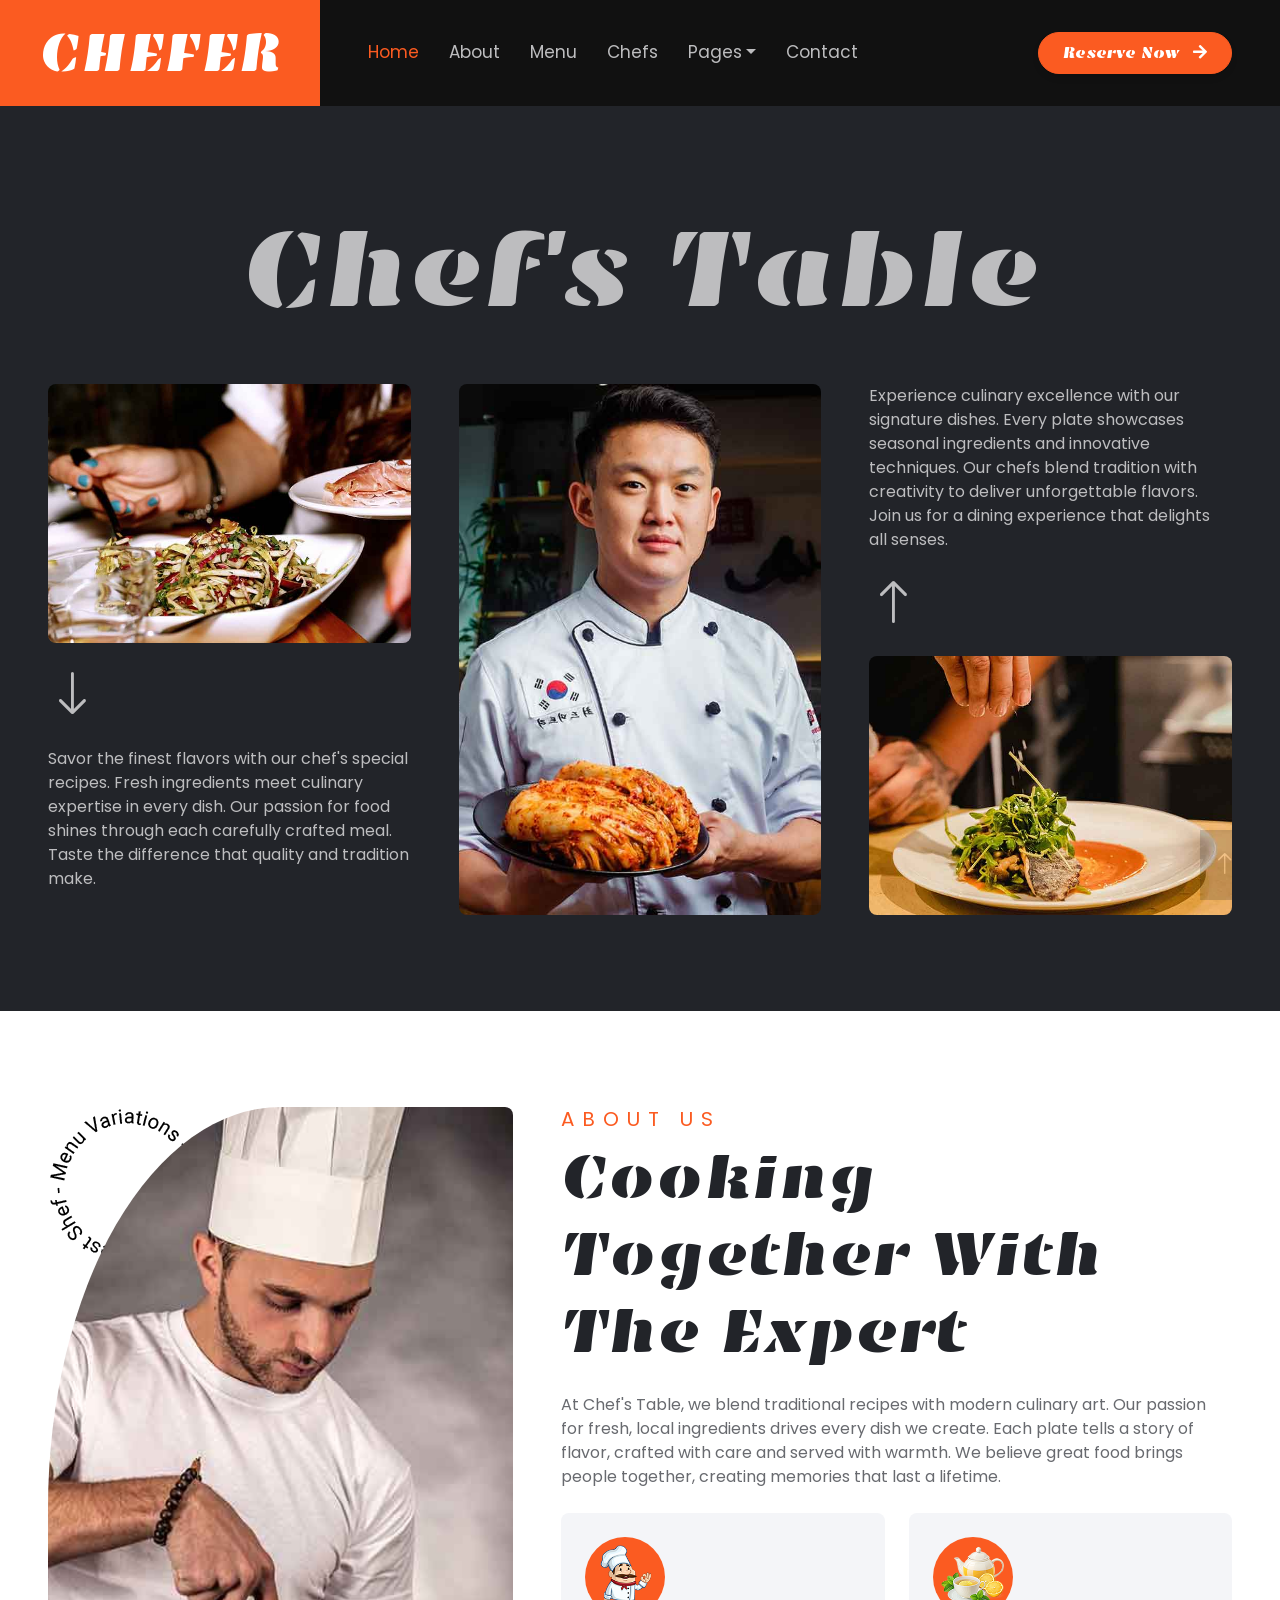
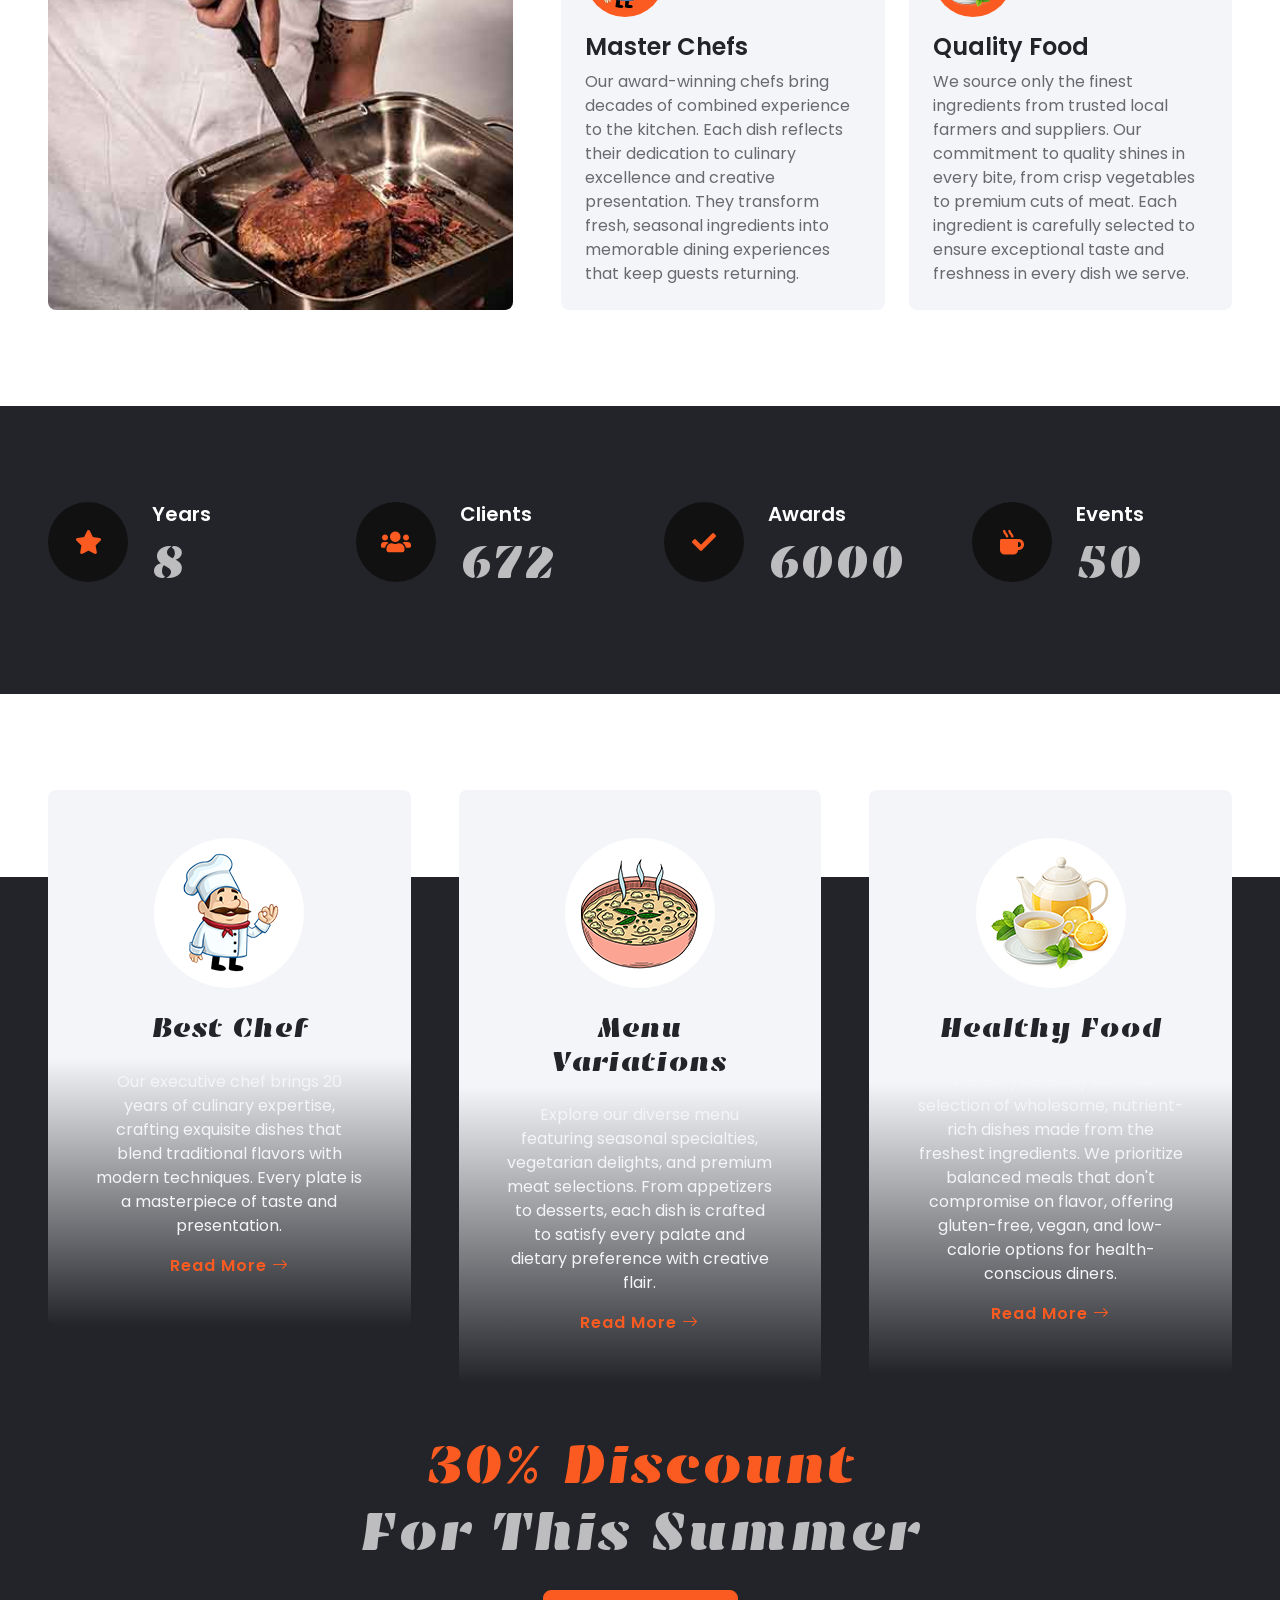
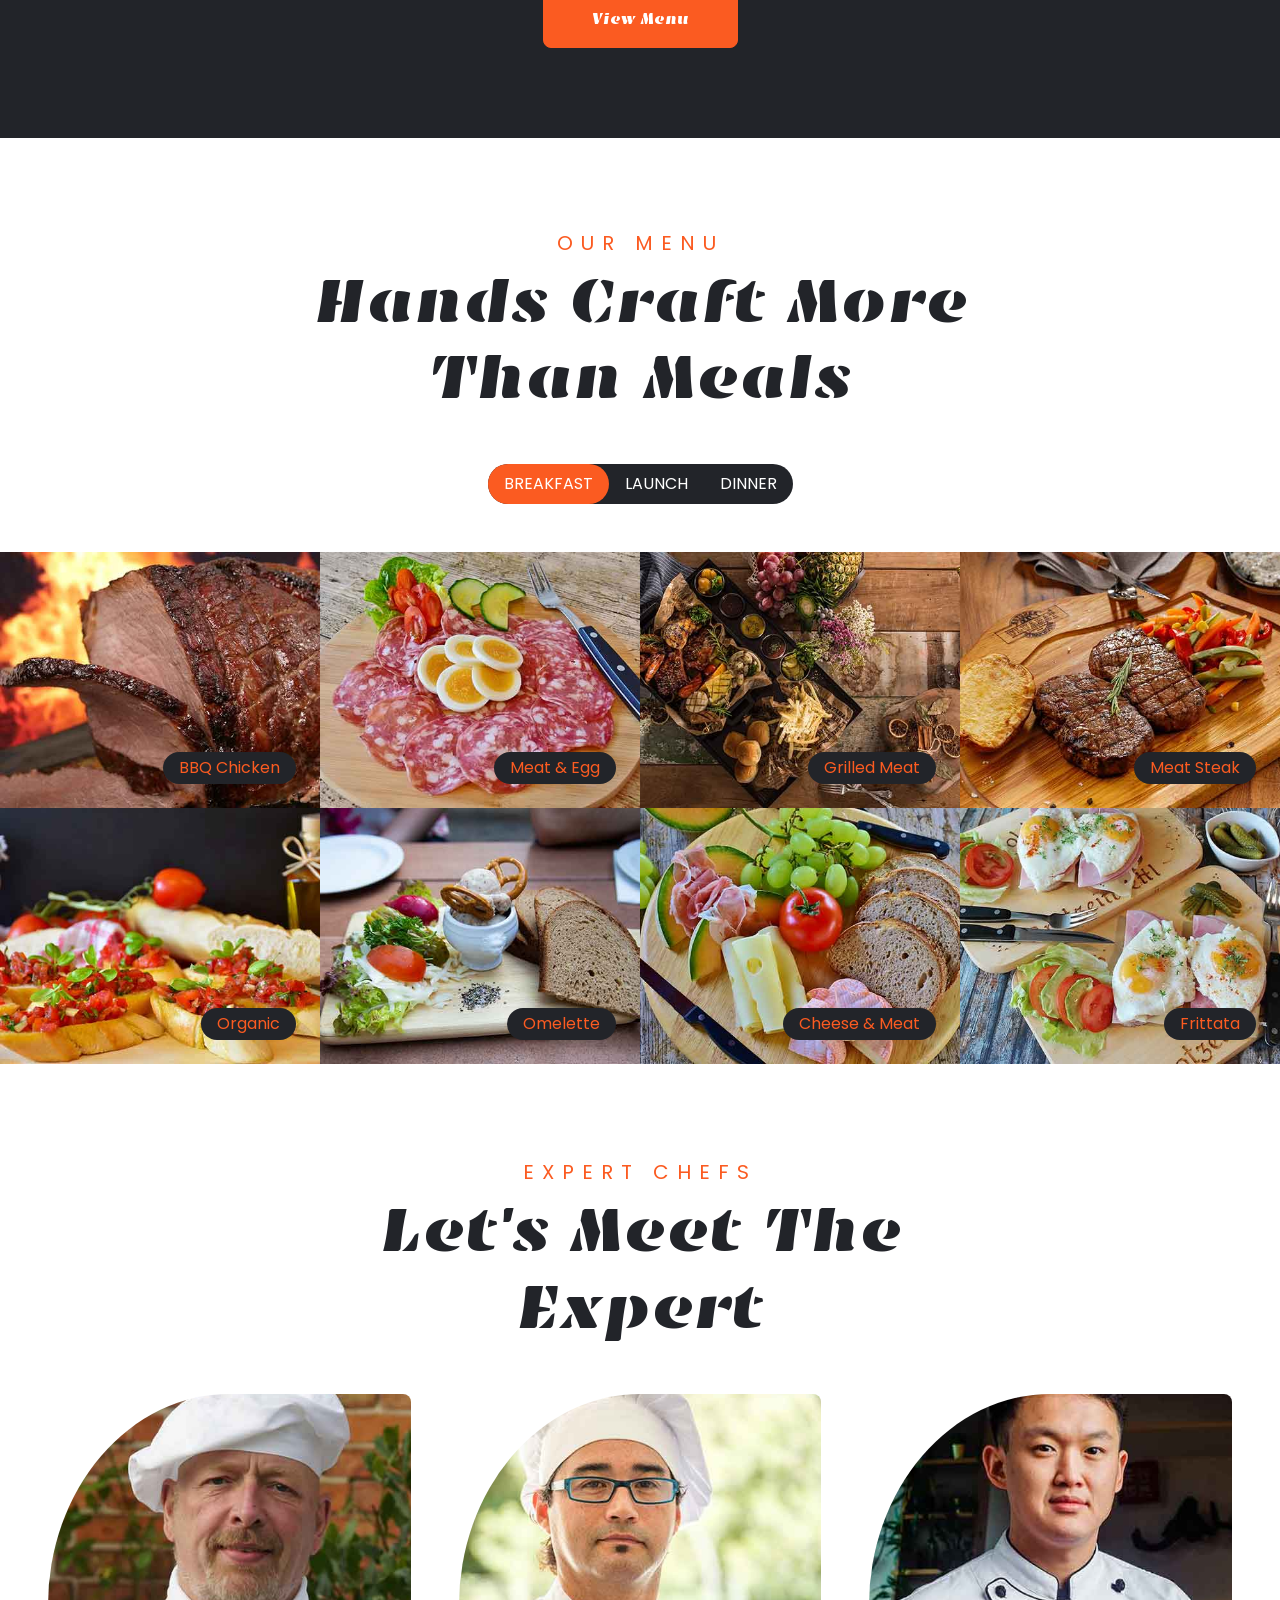
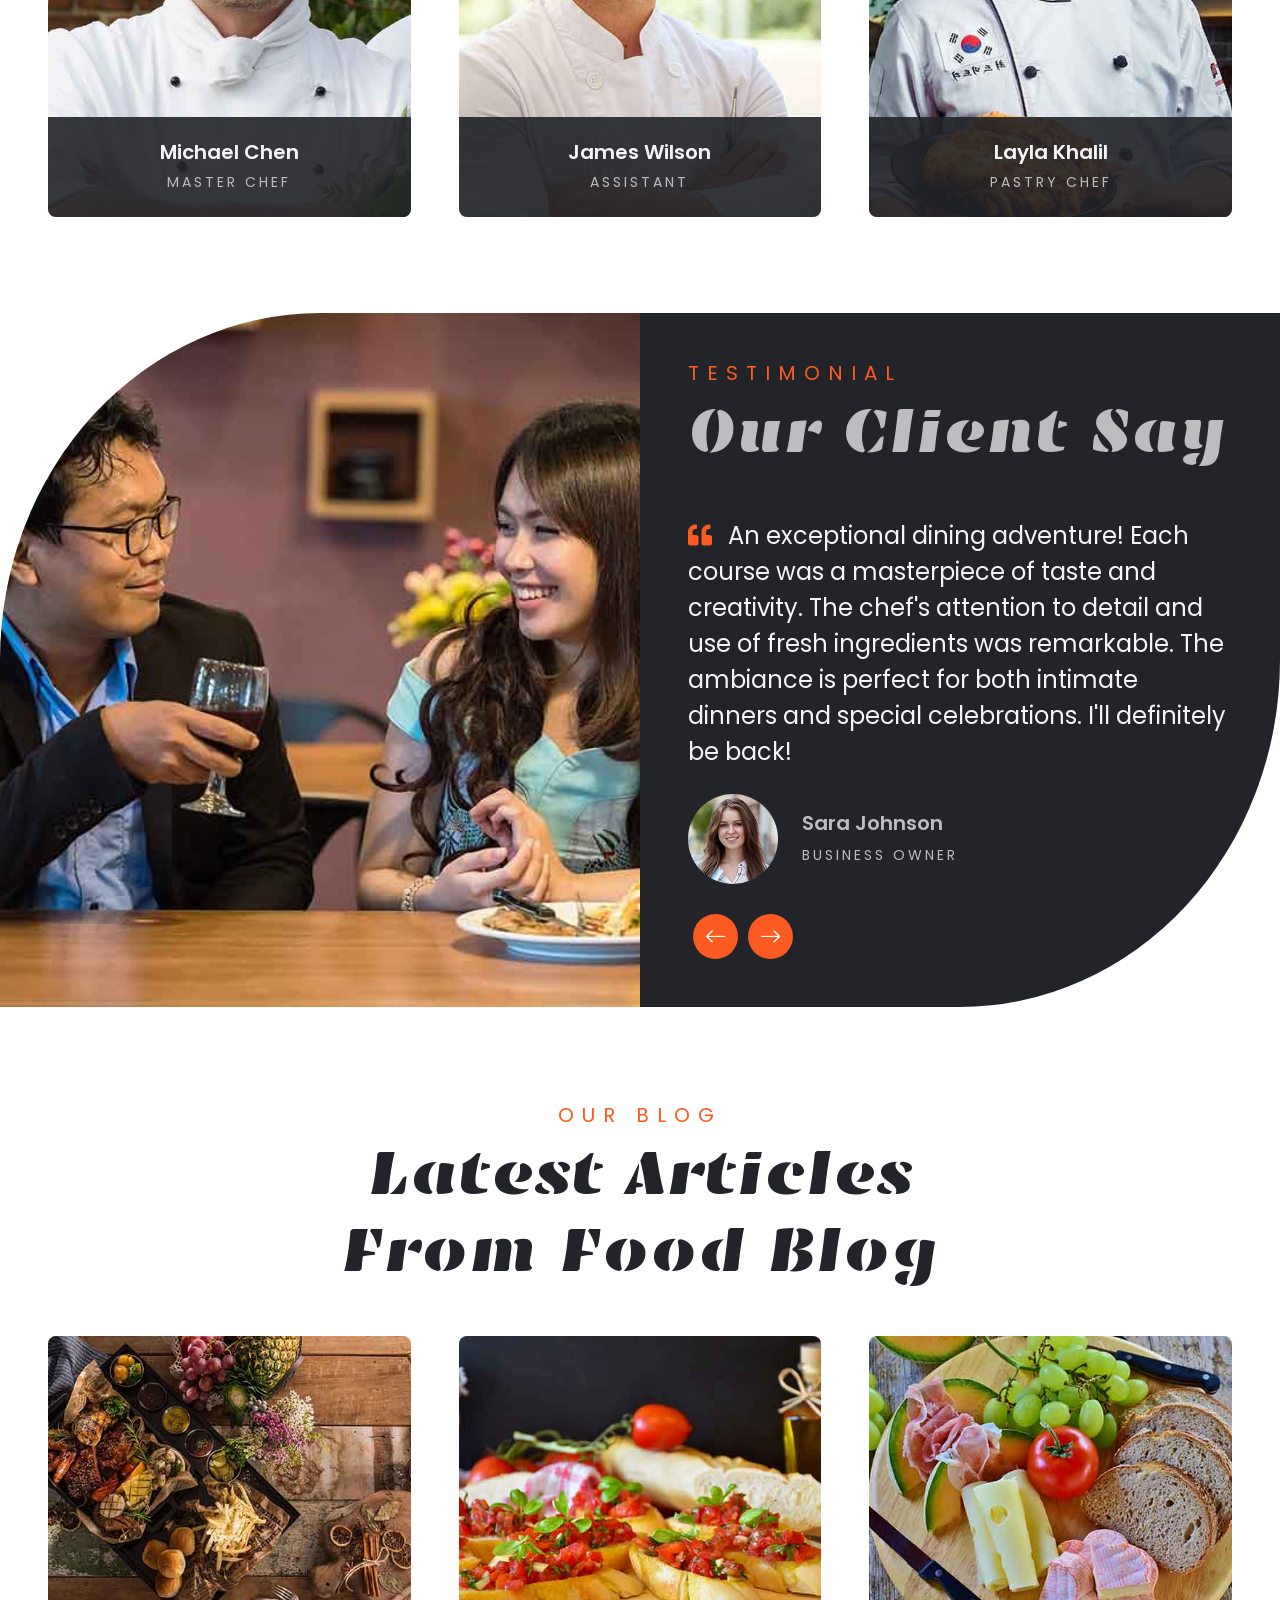
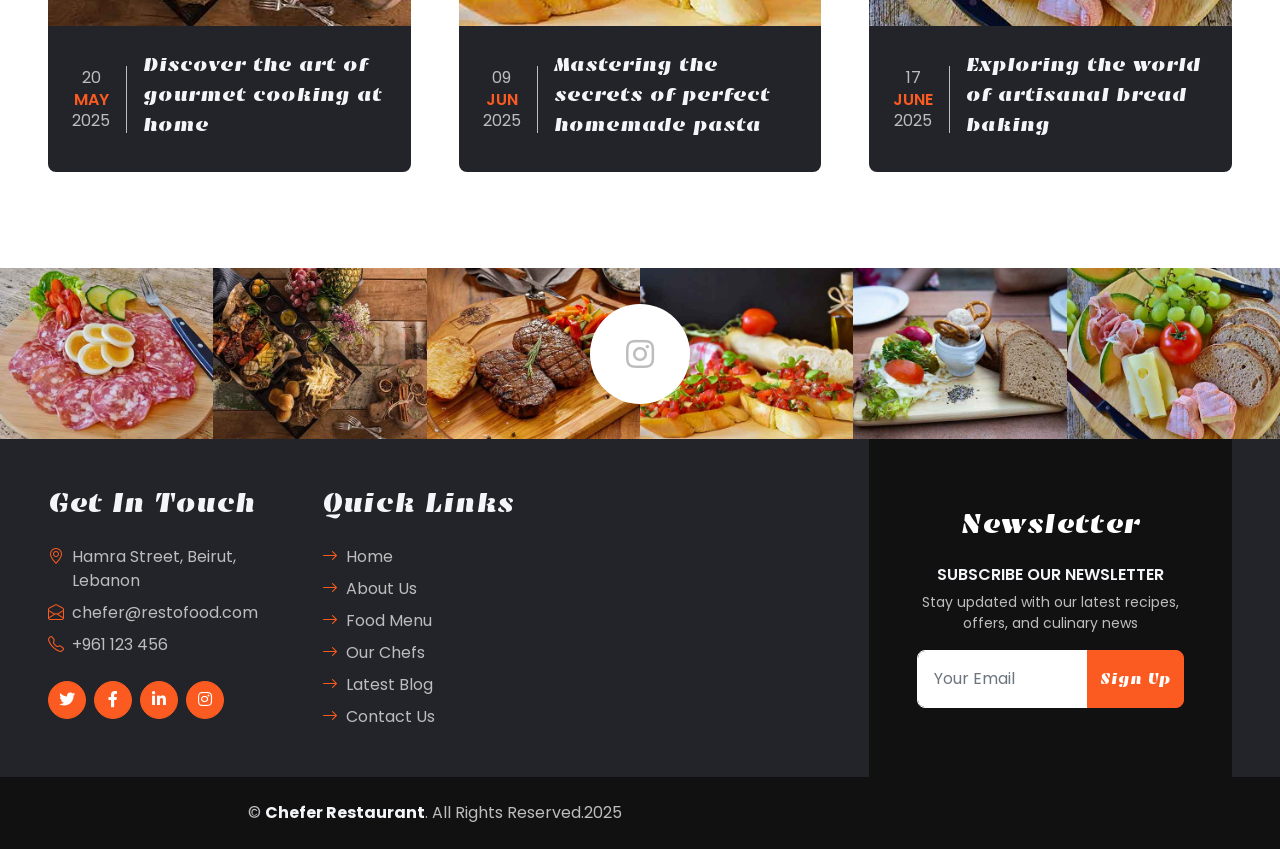
==== commit 97c80f64: "Refactor: Comprehensive project professionalization for portfolio deployment Major improvements: - F" ====
--- a/index.html
+++ b/index.html
@@ -6,7 +6,7 @@
     <meta charset="utf-8">
     <title>Chefer | Restaurant</title>
     <meta content="width=device-width, initial-scale=1.0" name="viewport">
-    <meta content="Chefer, restaurant, fine dining, lebanese cuisine, middle eastern food, gourmet food, restaurant in [Your City], best restaurant, authentic lebanese food" name="keywords">
+    <meta content="Chefer, restaurant, fine dining, lebanese cuisine, middle eastern food, gourmet food, Beirut, authentic Lebanese cuisine" name="keywords">
     <meta content="Chefer Restaurant - Experience authentic Lebanese cuisine with a modern twist. A culinary journey through the rich flavors of the Middle East." name="description">
 
 
@@ -270,7 +270,7 @@
             </div>
             <div class="col-lg-12 col-md-6 text-center wow fadeIn" data-wow-delay="0.1s">
                 <h1 class="display-4 text-secondary mb-4"><span class="text-primary">30% Discount</span><br> For This Summer</h1>
-                <a href="" class="btn btn-primary py-3 px-5">Order Now</a>
+                <a href="menu.html" class="btn btn-primary py-3 px-5">View Menu</a>
             </div>
         </div>
     </div>
@@ -575,8 +575,8 @@
                     </div>
                     <div class="position-absolute start-0 bottom-0 d-flex flex-column justify-content-center w-100 rounded-bottom text-center"
                         style="height: 100px; background: rgba(34, 36, 41, .9);">
-                        <h5 class="text-light">James Wilson</h5>
-                        <p class="small text-uppercase text-secondary m-0" style="letter-spacing: 3px;">Assistant</p>
+                        <h5 class="text-light">Layla Khalil</h5>
+                        <p class="small text-uppercase text-secondary m-0" style="letter-spacing: 3px;">Pastry Chef</p>
                     </div>
                 </div>
             </div>
@@ -601,25 +601,25 @@
                 <div class="owl-carousel testimonial-carousel">
                     <div class="testimonial-item">
                         <p class="fs-4 fw-normal text-light mb-4"><i
-                                class="fa fa-quote-left text-primary me-3"></i>An exceptional dining adventure! Each course was a masterpiece of taste and creativity. The chef's attention to detail and use of fresh ingredients was remarkable. Will definitely return for more unforgettable meals with friends and family soon!</p>
+                                class="fa fa-quote-left text-primary me-3"></i>An exceptional dining adventure! Each course was a masterpiece of taste and creativity. The chef's attention to detail and use of fresh ingredients was remarkable. The ambiance is perfect for both intimate dinners and special celebrations. I'll definitely be back!</p>
                         <div class="d-flex align-items-center">
                             <img class="img-fluid rounded-circle" src="img/testimonial-1.jpg" alt="">
                             <div class="ps-4">
                                 <h5 class="text-secondary">Sara Johnson</h5>
                                 <span class="small text-uppercase text-secondary"
-                                    style="letter-spacing: 3px;">Profession</span>
+                                    style="letter-spacing: 3px;">Business Owner</span>
                             </div>
                         </div>
                     </div>
                     <div class="testimonial-item">
                         <p class="fs-4 fw-normal text-light mb-4"><i
-                                class="fa fa-quote-left text-primary me-3"></i>An exceptional dining adventure! Each course was a masterpiece of taste and creativity. The chef's attention to detail and use of fresh ingredients was remarkable. Will definitely return for more unforgettable meals with friends and family soon!</p>
+                                class="fa fa-quote-left text-primary me-3"></i>The flavors here are authentic and beautifully presented. Our group of six had a wonderful evening with impeccable service. The wine selection is impressive and their recommendations were spot on. A truly memorable Lebanese dining experience!</p>
                         <div class="d-flex align-items-center">
                             <img class="img-fluid rounded-circle" src="img/testimonial-2.jpg" alt="">
                             <div class="ps-4">
                                 <h5 class="text-secondary">Aman Patel</h5>
                                 <span class="small text-uppercase text-secondary"
-                                    style="letter-spacing: 3px;">Profession</span>
+                                    style="letter-spacing: 3px;">Food Enthusiast</span>
                             </div>
                         </div>
                     </div>
@@ -648,7 +648,7 @@
                             <h6 class="text-primary text-uppercase mb-0">May</h6>
                             <span>2025</span>
                         </div>
-                        <a class="h5 lh-base text-light" href="">Discover the art of gourmet cooking at home</h4></a>
+                        <a class="h5 lh-base text-light" href="blog.html">Discover the art of gourmet cooking at home</h4></a>
                     </div>
                 </div>
             </div>
@@ -663,7 +663,7 @@
                             <h6 class="text-primary text-uppercase mb-0">Jun</h6>
                             <span>2025</span>
                         </div>
-                        <a class="h5 lh-base text-light" href="">Mastering the secrets of perfect homemade pasta</h4></a>
+                        <a class="h5 lh-base text-light" href="blog.html">Mastering the secrets of perfect homemade pasta</h4></a>
                     </div>
                 </div>
             </div>
@@ -678,7 +678,7 @@
                             <h6 class="text-primary text-uppercase mb-0">June</h6>
                             <span>2025</span>
                         </div>
-                        <a class="h5 lh-base text-light" href="">Exploring the world of artisanal bread baking</h4></a>
+                        <a class="h5 lh-base text-light" href="blog.html">Exploring the world of artisanal bread baking</h4></a>
                     </div>
                 </div>
             </div>
@@ -763,23 +763,7 @@
                                     class="bi bi-arrow-right text-primary me-2"></i>Contact Us</a>
                         </div>
                     </div>
-                    <div class="col-lg-4 col-md-12 pt-0 pt-lg-5 mb-5">
-                        <h3 class="text-light mb-4">More Links</h3>
-                        <div class="d-flex flex-column justify-content-start">
-                            <a class="text-secondary mb-2" href="index.html"><i
-                                    class="bi bi-arrow-right text-primary me-2"></i>Home</a>
-                            <a class="text-secondary mb-2" href="about.html"><i
-                                    class="bi bi-arrow-right text-primary me-2"></i>About Us</a>
-                            <a class="text-secondary mb-2" href="menu.html"><i
-                                    class="bi bi-arrow-right text-primary me-2"></i>Food Menu</a>
-                            <a class="text-secondary mb-2" href="team.html"><i
-                                    class="bi bi-arrow-right text-primary me-2"></i>Our Chefs</a>
-                            <a class="text-secondary mb-2" href="blog.html"><i
-                                    class="bi bi-arrow-right text-primary me-2"></i>Latest Blog</a>
-                            <a class="text-secondary" href="contact.html"><i
-                                    class="bi bi-arrow-right text-primary me-2"></i>Contact Us</a>
-                        </div>
-                    </div>
+                    
                 </div>
             </div>
             <div class="col-lg-4 col-md-6">
@@ -788,10 +772,10 @@
                     <h3 class="text-white mb-4">Newsletter</h3>
                     <h6 class="text-uppercase text-light mb-2">Subscribe Our Newsletter</h6>
                     <p class="small text-secondary">Stay updated with our latest recipes, offers, and culinary news</p>
-                    <form action="">
+                    <form method="POST" action="https://formspree.io/f/xyzabc123">
                         <div class="input-group">
-                            <input type="text" class="form-control border-white p-3" placeholder="Your Email">
-                            <button class="btn btn-primary">Sign Up</button>
+                            <input type="email" name="email" class="form-control border-white p-3" placeholder="Your Email" required>
+                            <button class="btn btn-primary" type="submit">Sign Up</button>
                         </div>
                     </form>
                 </div>
